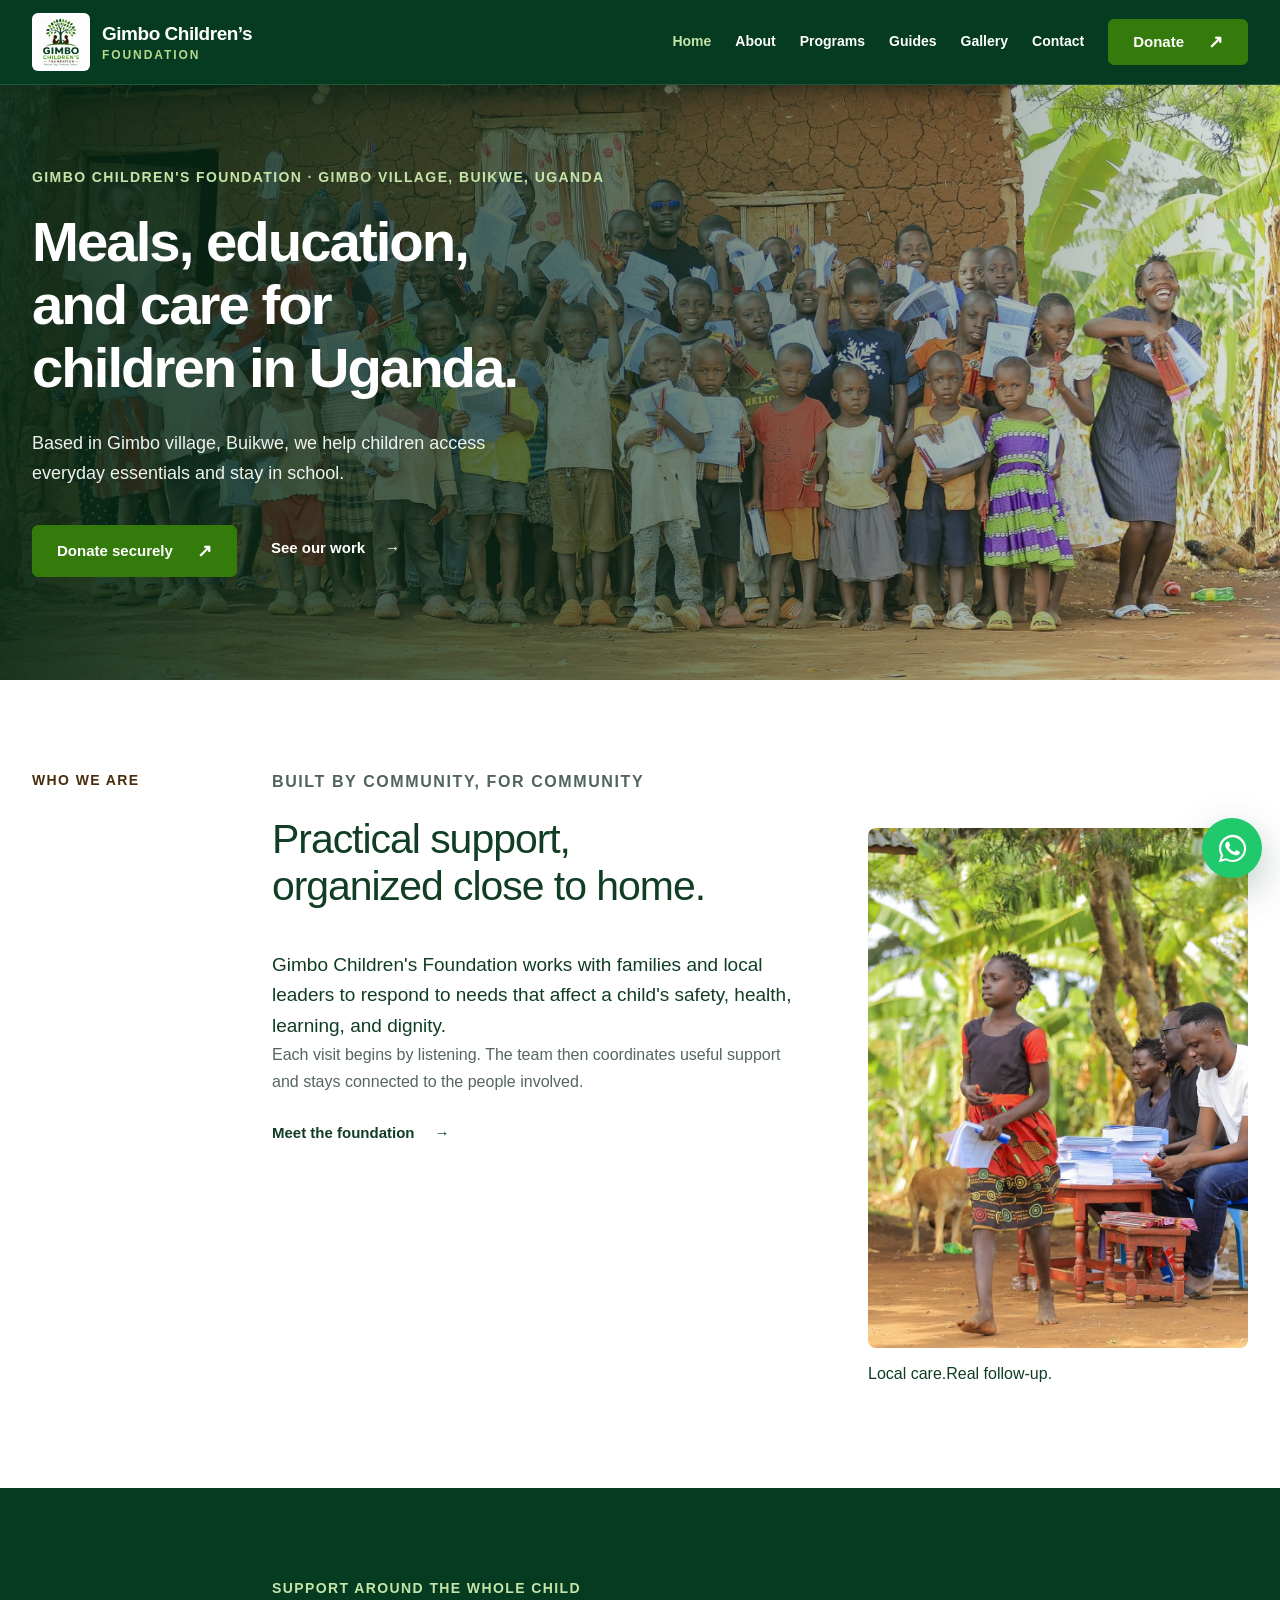
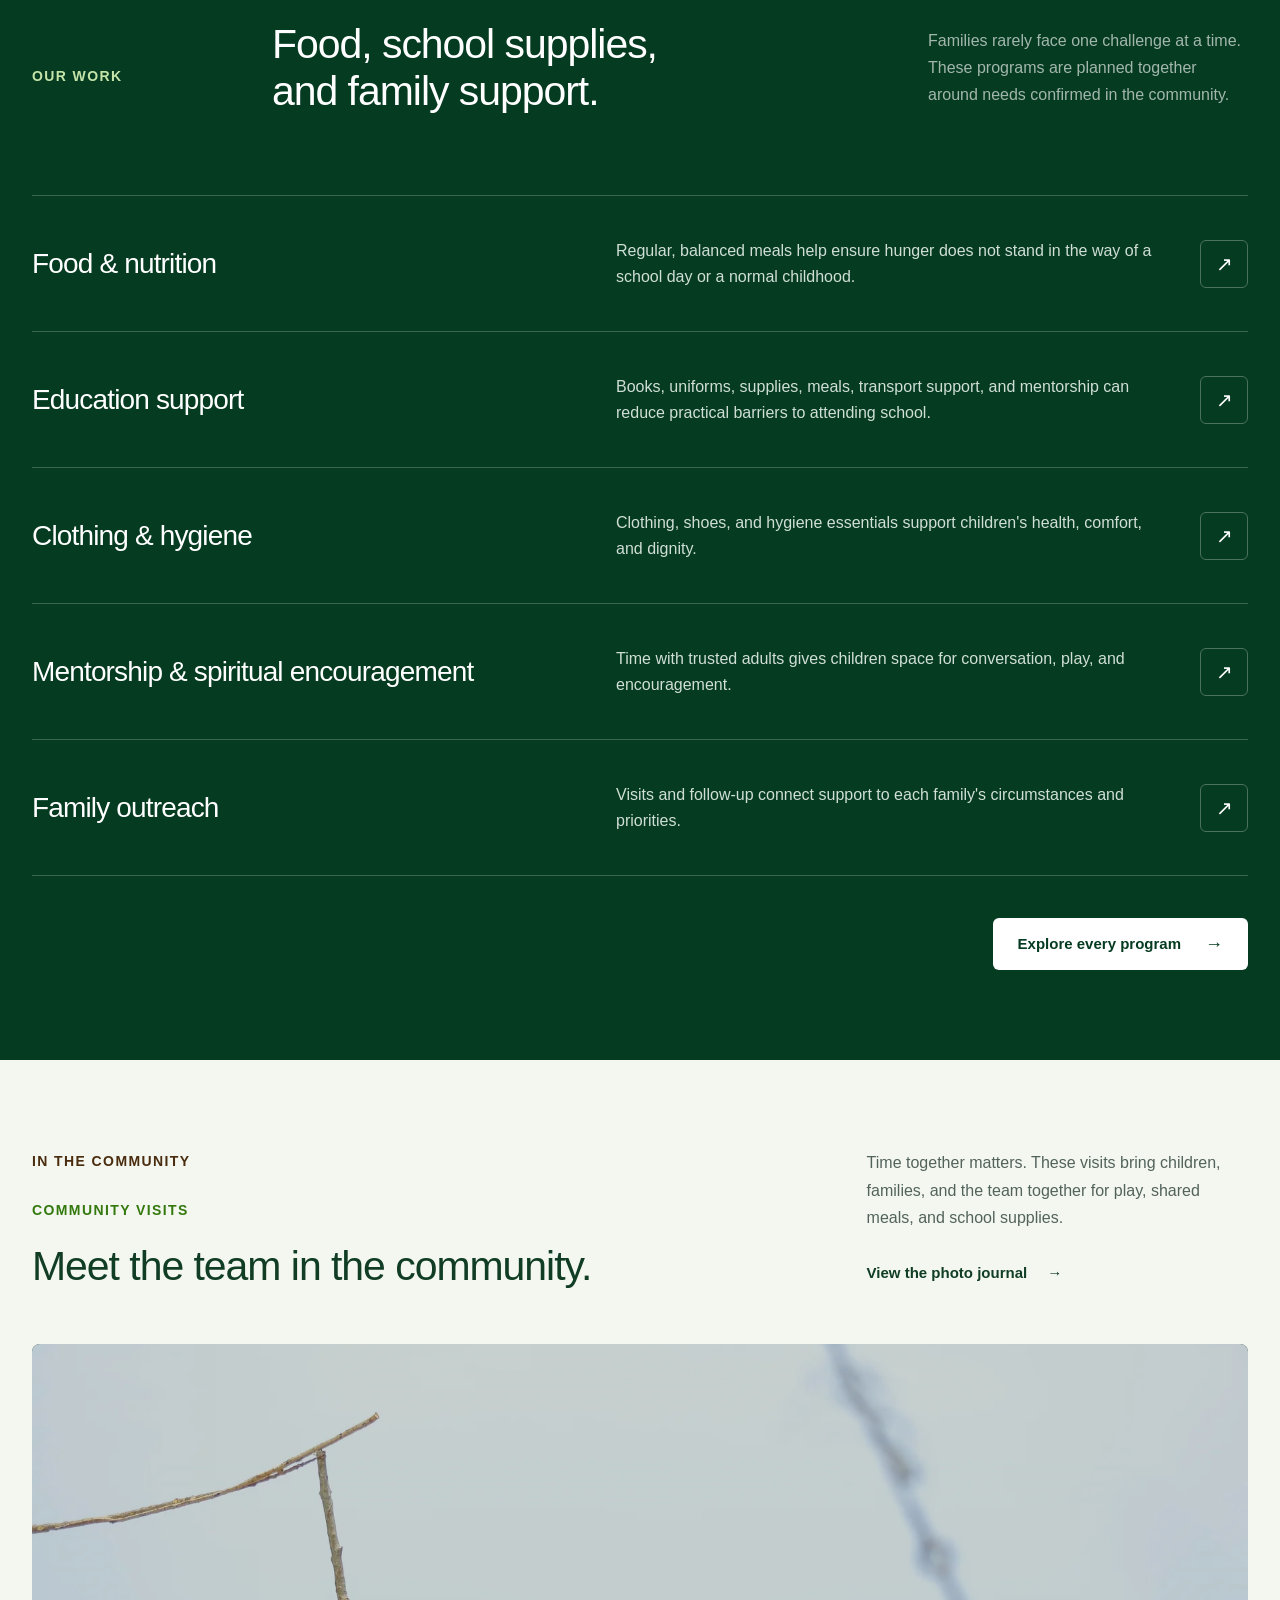
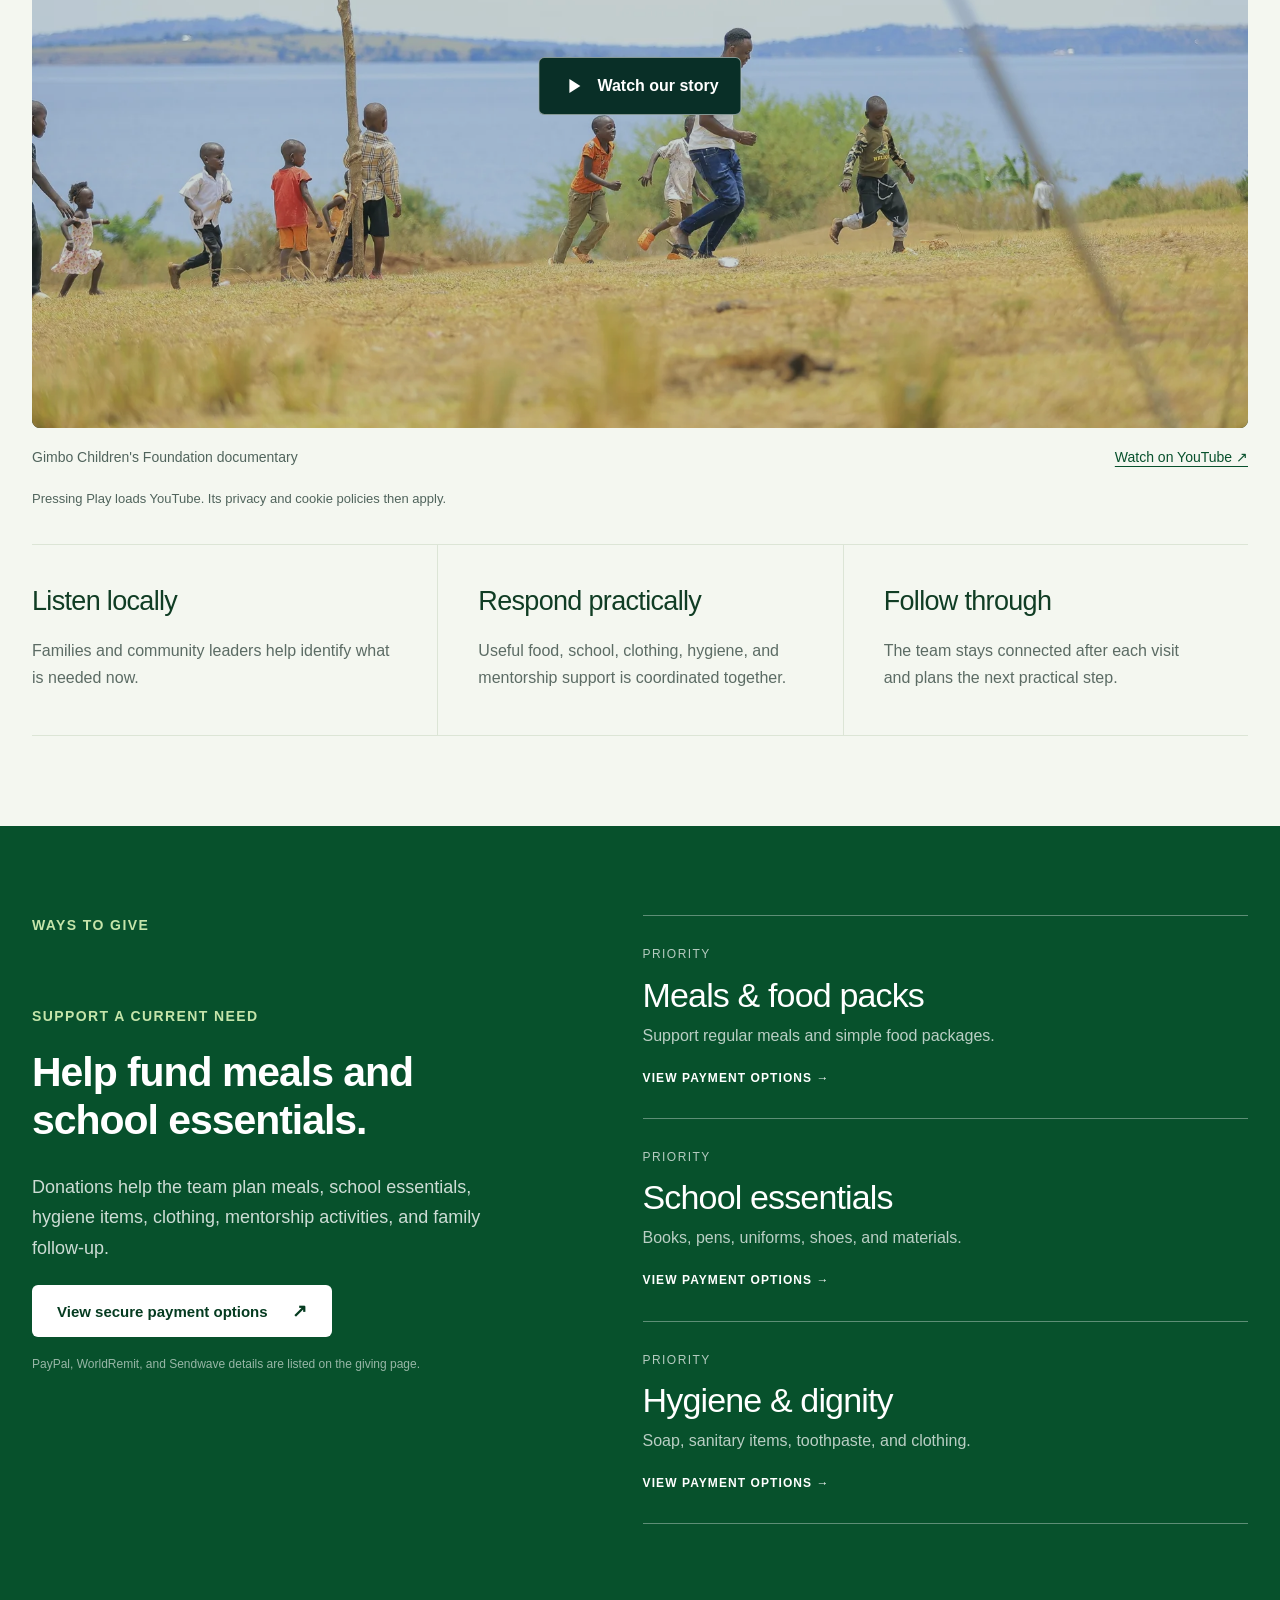
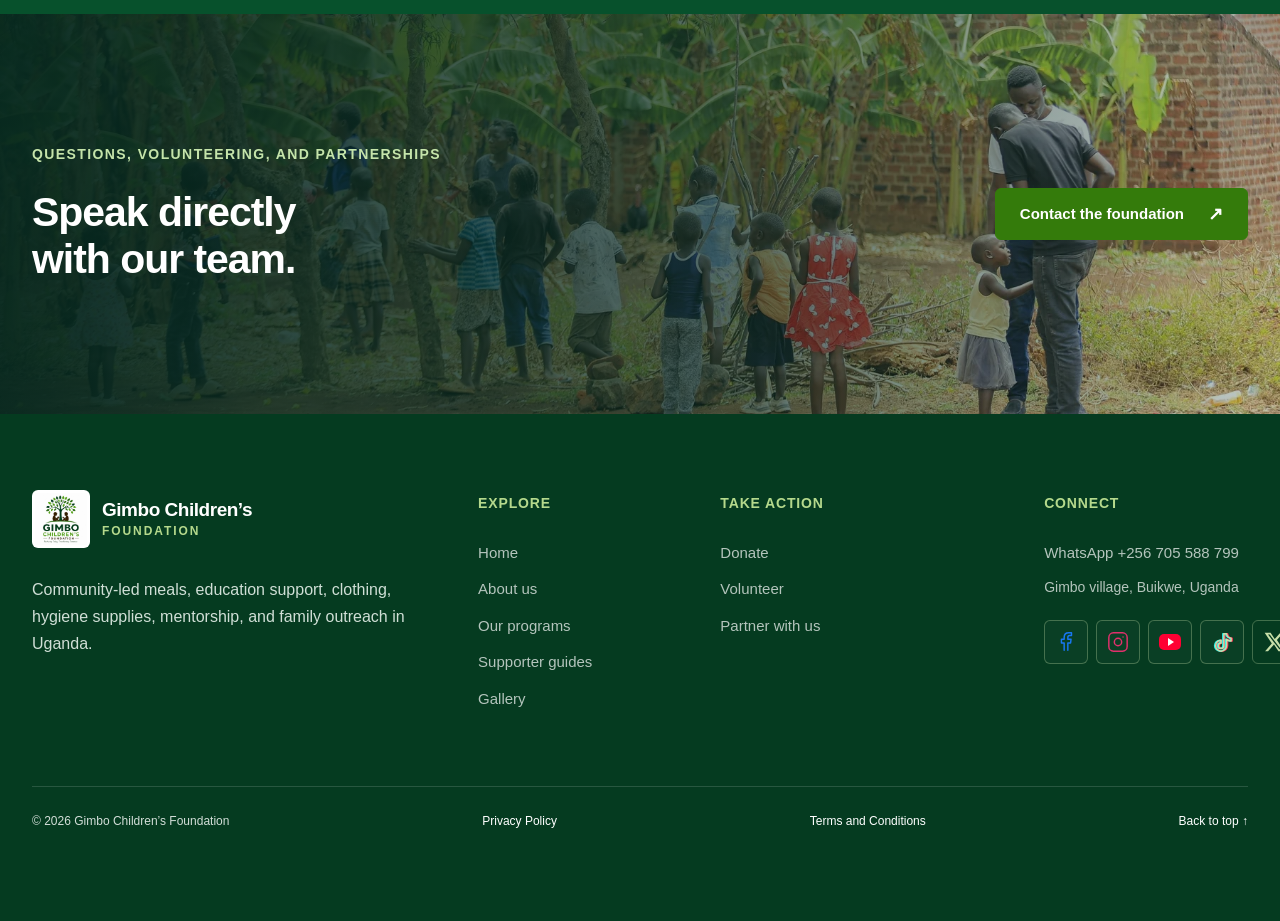
==== index.html @ 5026e2eb "Add files via upload" ====
<!DOCTYPE html><html lang="en"><head><meta charSet="utf-8"/><meta name="viewport" content="width=device-width, initial-scale=1"/><link rel="preload" href="./media/gimbo-logo.jpeg" as="image"/><link rel="stylesheet" href="./_next/static/css/index.CWdldiJd.css" data-rsc-css-href="./_next/static/css/index.CWdldiJd.css" data-precedence="vite-rsc/importer-resources"/><title>Gimbo Children&#x27;s Foundation | Supporting Children in Uganda</title><meta name="description" content="Gimbo Children&#x27;s Foundation supports vulnerable children and families with meals, education, clothing, health and hygiene support, mentorship, and community-led care."/><meta name="keywords" content="children&#x27;s foundation Uganda,child welfare Buikwe,education support Uganda,community outreach Uganda,donate to children Uganda"/><meta name="category" content="Nonprofit organization"/><meta name="robots" content="index, follow"/><meta property="og:title" content="Gimbo Children&#x27;s Foundation | Supporting Children in Uganda"/><meta property="og:description" content="Community-led meals, education, clothing, health and hygiene support, mentorship, and family care in Uganda."/><meta property="og:url" content="https://maverick745.github.io"/><meta property="og:site_name" content="Gimbo Children&#x27;s Foundation"/><meta property="og:type" content="website"/><meta property="og:image" content="https://maverick745.github.io/og.jpg"/><meta property="og:image:width" content="1200"/><meta property="og:image:height" content="630"/><meta property="og:image:alt" content="Gimbo Children&#x27;s Foundation: supporting children in Uganda"/><meta name="twitter:card" content="summary_large_image"/><meta name="twitter:title" content="Gimbo Children&#x27;s Foundation"/><meta name="twitter:description" content="Nurturing Today, Transforming Tomorrow."/><meta name="twitter:image" content="https://maverick745.github.io/og.jpg"/><link rel="shortcut icon" href="./favicon.png"/><link rel="icon" href="./favicon.png" type="image/png" sizes="64x64"/><link rel="apple-touch-icon" href="./apple-touch-icon.png" type="image/png" sizes="180x180"/><link rel="canonical" href="https://maverick745.github.io"/>
</head><body><script type="application/ld+json">[{"@context":"https://schema.org","@type":["NGO","LocalBusiness"],"@id":"https://maverick745.github.io/#organization","name":"Gimbo Children's Foundation","url":"https://maverick745.github.io","logo":"https://maverick745.github.io/apple-touch-icon.png","image":"https://maverick745.github.io/og.jpg","telephone":"+256705588799","description":"Community-led support for vulnerable children and families in Uganda.","address":{"@type":"PostalAddress","addressLocality":"Gimbo village","addressRegion":"Buikwe","addressCountry":"UG"},"contactPoint":{"@type":"ContactPoint","telephone":"+256705588799","contactType":"general enquiries","availableLanguage":"English"}},{"@context":"https://schema.org","@type":"WebSite","name":"Gimbo Children's Foundation","url":"https://maverick745.github.io","inLanguage":"en"}]</script><a class="skip-link" href="#main">Skip to content</a><header class="site-header" id="site-top"><div class="shell nav-row"><a class="brand" href="./" aria-label="Gimbo Children&#x27;s Foundation home"><span class="brand-mark"><img src="./media/gimbo-logo.jpeg" alt="Gimbo Children&#x27;s Foundation tree and children logo" width="52" height="52"/></span><span class="brand-copy"><strong>Gimbo Children’s</strong><small>Foundation</small></span></a><nav class="desktop-nav" aria-label="Primary navigation"><a href="./" aria-current="page">Home</a><a href="./about">About</a><a href="./programs">Programs</a><a href="./stories">Guides</a><a href="./gallery">Gallery</a><a href="./contact">Contact</a></nav><a class="button button-small header-give" href="./get-involved#payment-methods">Donate <span aria-hidden="true">↗</span></a><div class="mobile-nav-control"><button class="mobile-nav-toggle" type="button" aria-label="Open navigation" aria-expanded="false"><span></span><span></span></button><div class="mobile-nav-layer " aria-hidden="true" inert=""><button class="mobile-nav-backdrop" type="button" aria-label="Close navigation" tabindex="-1"></button><div class="mobile-nav-panel" role="dialog" aria-modal="true" aria-label="Site navigation"><div class="mobile-nav-head"><a class="mobile-nav-brand" href="./" aria-label="Gimbo Children&#x27;s Foundation home"><img src="./media/gimbo-logo.jpeg" alt="Gimbo Children&#x27;s Foundation logo" width="44" height="44"/><span>Gimbo Children’s<small>Foundation</small></span></a><button class="mobile-nav-close" type="button" aria-label="Close navigation"><i></i><i></i></button></div><nav aria-label="Mobile navigation"><p class="mobile-nav-group-label">Explore</p><a href="./" aria-current="page"><svg class="navigation-icon" width="24" height="24" viewBox="0 0 24 24" fill="none" stroke="currentColor" stroke-width="1.7" stroke-linecap="round" stroke-linejoin="round" aria-hidden="true"><path d="M3 10 12 3l9 7v10a1 1 0 0 1-1 1h-5v-7H9v7H4a1 1 0 0 1-1-1Z"></path></svg><strong>Home</strong></a><a href="./about"><svg class="navigation-icon" width="24" height="24" viewBox="0 0 24 24" fill="none" stroke="currentColor" stroke-width="1.7" stroke-linecap="round" stroke-linejoin="round" aria-hidden="true"><path d="M12 11a4 4 0 1 0 0-8 4 4 0 0 0 0 8ZM4 21v-2a8 8 0 0 1 16 0v2"></path></svg><strong>About</strong></a><a href="./programs"><svg class="navigation-icon" width="24" height="24" viewBox="0 0 24 24" fill="none" stroke="currentColor" stroke-width="1.7" stroke-linecap="round" stroke-linejoin="round" aria-hidden="true"><path d="M12 21 3.5 12.5a5.3 5.3 0 0 1 7.5-7.5l1 1 1-1a5.3 5.3 0 0 1 7.5 7.5Z"></path></svg><strong>Programs</strong></a><a href="./stories"><svg class="navigation-icon" width="24" height="24" viewBox="0 0 24 24" fill="none" stroke="currentColor" stroke-width="1.7" stroke-linecap="round" stroke-linejoin="round" aria-hidden="true"><path d="M12 5v16M12 5C9 3 5 3 2 4v16c3-1 7-1 10 1 3-2 7-2 10-1V4c-3-1-7-1-10 1Z"></path></svg><strong>Guides</strong></a><a href="./gallery"><svg class="navigation-icon" width="24" height="24" viewBox="0 0 24 24" fill="none" stroke="currentColor" stroke-width="1.7" stroke-linecap="round" stroke-linejoin="round" aria-hidden="true"><path d="M3 3h18v18H3ZM3 16l5-5 5 5 3-3 5 5M15 7h.01"></path></svg><strong>Gallery</strong></a></nav><div class="mobile-nav-connect"><p class="mobile-nav-group-label">Connect &amp; support</p><a class="mobile-nav-contact-link" href="./contact"><svg class="navigation-icon" width="24" height="24" viewBox="0 0 24 24" fill="none" stroke="currentColor" stroke-width="1.7" stroke-linecap="round" stroke-linejoin="round" aria-hidden="true"><path d="M5 3h4l2 5-3 2a16 16 0 0 0 6 6l2-3 5 2v4a2 2 0 0 1-2 2A18 18 0 0 1 3 5a2 2 0 0 1 2-2Z"></path></svg><strong>Contact us</strong></a><a class="mobile-nav-action" href="./get-involved#payment-methods"><svg class="navigation-icon" width="24" height="24" viewBox="0 0 24 24" fill="none" stroke="currentColor" stroke-width="1.7" stroke-linecap="round" stroke-linejoin="round" aria-hidden="true"><path d="M3 8h18v4H3ZM5 12v9h14v-9M12 8v13M12 8H8a3 3 0 1 1 3-3l1 3Zm0 0h4a3 3 0 1 0-3-3l-1 3Z"></path></svg><strong>Donate</strong></a></div><div class="mobile-nav-contact"><span>Gimbo village, Buikwe, Uganda</span></div></div></div></div></div></header><main id="main"><section class="hero" id="top"><img class="hero-image" src="./media/7TK_7052.webp" alt="Children and foundation team members holding exercise books and pencils outside a family home" fetchPriority="high" decoding="async"/><div class="hero-shade"></div><div class="shell hero-content"><p class="eyebrow light">Gimbo Children&#x27;s Foundation · Gimbo village, Buikwe, Uganda</p><h1>Meals, education, and care for children in Uganda.</h1><p class="hero-lede">Based in Gimbo village, Buikwe, we help children access everyday essentials and stay in school.</p><div class="hero-actions"><a class="button button-coral" href="./get-involved#payment-methods">Donate securely <span aria-hidden="true">↗</span></a><a class="text-link light-link" href="./programs">See our work <span aria-hidden="true">→</span></a></div></div></section><section class="intro section" id="about"><div class="shell intro-grid"><div class="section-label">Who we are</div><div class="intro-copy"><p class="eyebrow">Built by community, for community</p><h2>Practical support, organized close to home.</h2><p class="large-copy">Gimbo Children&#x27;s Foundation works with families and local leaders to respond to needs that affect a child&#x27;s safety, health, learning, and dignity.</p><p>Each visit begins by listening. The team then coordinates useful support and stays connected to the people involved.</p><a class="text-link" href="./about">Meet the foundation <span aria-hidden="true">→</span></a></div><div class="intro-visual"><div class="photo-frame"><img src="./media/7TK_6921.webp" alt="A child holding school supplies beside the team distributing exercise books and pencils" width="1800" height="1200" loading="lazy" decoding="async"/></div><p class="margin-note">Local care.<br/>Real follow-up.</p></div></div></section><section class="programs section" id="programs"><div class="shell"><div class="section-heading"><div class="section-label inverse">Our work</div><div><p class="eyebrow light">Support around the whole child</p><h2>Food, school supplies, and family support.</h2></div><p>Families rarely face one challenge at a time. These programs are planned together around needs confirmed in the community.</p></div><div class="program-list"><article class="program-row"><span class="program-number">0<!-- -->1</span><div class="program-title-wrap"><h3>Food &amp; nutrition</h3></div><p>Regular, balanced meals help ensure hunger does not stand in the way of a school day or a normal childhood.</p><a href="./programs#program-01" aria-label="Read about Food &amp; nutrition"><span aria-hidden="true">↗</span></a></article><article class="program-row"><span class="program-number">0<!-- -->2</span><div class="program-title-wrap"><h3>Education support</h3></div><p>Books, uniforms, supplies, meals, transport support, and mentorship can reduce practical barriers to attending school.</p><a href="./programs#program-02" aria-label="Read about Education support"><span aria-hidden="true">↗</span></a></article><article class="program-row"><span class="program-number">0<!-- -->3</span><div class="program-title-wrap"><h3>Clothing &amp; hygiene</h3></div><p>Clothing, shoes, and hygiene essentials support children&#x27;s health, comfort, and dignity.</p><a href="./programs#program-03" aria-label="Read about Clothing &amp; hygiene"><span aria-hidden="true">↗</span></a></article><article class="program-row"><span class="program-number">0<!-- -->4</span><div class="program-title-wrap"><h3>Mentorship &amp; spiritual encouragement</h3></div><p>Time with trusted adults gives children space for conversation, play, and encouragement.</p><a href="./programs#program-04" aria-label="Read about Mentorship &amp; spiritual encouragement"><span aria-hidden="true">↗</span></a></article><article class="program-row"><span class="program-number">0<!-- -->5</span><div class="program-title-wrap"><h3>Family outreach</h3></div><p>Visits and follow-up connect support to each family&#x27;s circumstances and priorities.</p><a href="./programs#program-05" aria-label="Read about Family outreach"><span aria-hidden="true">↗</span></a></article></div><div class="section-outro"><a class="button button-cream" href="./programs">Explore every program <span aria-hidden="true">→</span></a></div></div></section><section class="field-story section" id="our-story" aria-labelledby="field-story-title"><div class="shell field-story-heading"><div><div class="section-label">In the community</div><p class="eyebrow">Community visits</p><h2 id="field-story-title">Meet the team in the community.</h2></div><div><p>Time together matters. These visits bring children, families, and the team together for play, shared meals, and school supplies.</p><a class="text-link" href="./gallery">View the photo journal <span aria-hidden="true">→</span></a></div></div><figure class="shell documentary-feature"><div class="documentary-player"><button type="button" class="documentary-play" aria-label="Play the Gimbo Children&#x27;s Foundation documentary on YouTube"><img src="./media/7TK_6435.webp" alt="Children and a foundation team member playing football beside the lake" width="1800" height="1200" loading="lazy" decoding="async"/><span class="documentary-play-label"><svg viewBox="0 0 24 24" aria-hidden="true"><path d="M8 5v14l11-7z" fill="currentColor"></path></svg>Watch our story</span></button></div><figcaption><span>Gimbo Children&#x27;s Foundation documentary</span><a href="https://youtu.be/EVJxh23jBoM" target="_blank" rel="noopener noreferrer">Watch on YouTube ↗</a></figcaption><p class="documentary-privacy">Pressing Play loads YouTube. Its privacy and cookie policies then apply.</p></figure><div class="shell field-story-principles"><article><h3>Listen locally</h3><p>Families and community leaders help identify what is needed now.</p></article><article><h3>Respond practically</h3><p>Useful food, school, clothing, hygiene, and mentorship support is coordinated together.</p></article><article><h3>Follow through</h3><p>The team stays connected after each visit and plans the next practical step.</p></article></div></section><section class="give section" id="give"><div class="shell give-grid"><div class="give-copy"><div class="section-label inverse">Ways to give</div><p class="eyebrow light">Support a current need</p><h2>Help fund meals and school essentials.</h2><p>Donations help the team plan meals, school essentials, hygiene items, clothing, mentorship activities, and family follow-up.</p><a class="button button-cream" href="./get-involved#payment-methods">View secure payment options <span aria-hidden="true">↗</span></a><small>PayPal, WorldRemit, and Sendwave details are listed on the giving page.</small></div><div class="give-options"><article><span>Priority</span><h3>Meals &amp; food packs</h3><p>Support regular meals and simple food packages.</p><a href="./get-involved#payment-methods">View payment options →</a></article><article><span>Priority</span><h3>School essentials</h3><p>Books, pens, uniforms, shoes, and materials.</p><a href="./get-involved#payment-methods">View payment options →</a></article><article><span>Priority</span><h3>Hygiene &amp; dignity</h3><p>Soap, sanitary items, toothpaste, and clothing.</p><a href="./get-involved#payment-methods">View payment options →</a></article></div></div></section><section class="contact section" id="contact"><div class="contact-image"><img src="./media/7TK_6162.webp" alt="Children and foundation team members gathered outdoors beside a family home" loading="lazy" decoding="async"/></div><div class="shell contact-panel"><div><p class="eyebrow light">Questions, volunteering, and partnerships</p><h2>Speak directly<br/>with our team.</h2></div><div class="contact-actions"><a class="button button-coral" href="./contact">Contact the foundation <span aria-hidden="true">↗</span></a></div></div></section></main><footer class="site-footer"><div class="shell footer-grid"><div class="footer-brand"><a class="brand footer-logo" href="./" aria-label="Gimbo Children&#x27;s Foundation home"><span class="brand-mark"><img src="./media/gimbo-logo.jpeg" alt="Gimbo Children&#x27;s Foundation tree and children logo" width="52" height="52" loading="lazy"/></span><span class="brand-copy"><strong>Gimbo Children’s</strong><small>Foundation</small></span></a><p>Community-led meals, education support, clothing, hygiene supplies, mentorship, and family outreach in Uganda.</p></div><div><h3>Explore</h3><a href="./">Home</a><a href="./about">About us</a><a href="./programs">Our programs</a><a href="./stories">Supporter guides</a><a href="./gallery">Gallery</a></div><div><h3>Take action</h3><a href="./get-involved#payment-methods">Donate</a><a href="./contact#volunteer">Volunteer</a><a href="./contact#partner">Partner with us</a></div><div><h3>Connect</h3><a href="https://wa.me/256705588799?text=Hello%20Gimbo%20Children%27s%20Foundation">WhatsApp <!-- -->+256 705 588 799</a><span>Gimbo village, Buikwe, Uganda</span><div class="social-links"><div class="social-icons" aria-label="Social media"><a data-platform="facebook" href="https://www.facebook.com/people/Gimbo-Childrens-Foundation/61595133593033/" aria-label="Gimbo Children&#x27;s Foundation on Facebook" target="_blank" rel="noopener noreferrer"><svg viewBox="0 0 24 24" width="22" height="22" fill="none" stroke="currentColor" stroke-width="1.6" stroke-linecap="round" stroke-linejoin="round" aria-hidden="true"><path d="M14 21v-8h3l.5-4H14V7c0-1 .5-2 2-2h2V2h-3c-3 0-5 2-5 5v2H7v4h3v8"></path></svg></a><a data-platform="instagram" href="https://www.instagram.com/gimbochildrensfoundation/" aria-label="Gimbo Children&#x27;s Foundation on Instagram" target="_blank" rel="noopener noreferrer"><svg viewBox="0 0 24 24" width="22" height="22" fill="none" stroke="currentColor" stroke-width="1.6" stroke-linecap="round" stroke-linejoin="round" aria-hidden="true"><path d="M7 2h10a5 5 0 0 1 5 5v10a5 5 0 0 1-5 5H7a5 5 0 0 1-5-5V7a5 5 0 0 1 5-5ZM16 12a4 4 0 1 1-8 0 4 4 0 0 1 8 0ZM17.5 6.5h.01"></path></svg></a><a data-platform="youtube" href="https://www.youtube.com/@gimbochildrensfoundation" aria-label="Gimbo Children&#x27;s Foundation on YouTube" target="_blank" rel="noopener noreferrer"><svg viewBox="0 0 24 24" width="24" height="24" aria-hidden="true"><rect x="1" y="4" width="22" height="16" rx="5" fill="#ff0033"></rect><path d="m10 8 6 4-6 4Z" fill="white"></path></svg></a><a data-platform="tiktok" href="https://www.tiktok.com/@gimbochildrensfoundation" aria-label="Gimbo Children&#x27;s Foundation on TikTok" target="_blank" rel="noopener noreferrer"><svg viewBox="0 0 24 24" width="22" height="22" fill="none" stroke="currentColor" stroke-width="1.6" stroke-linecap="round" stroke-linejoin="round" aria-hidden="true"><path d="M14 3h3a6 6 0 0 0 5 5v3a9 9 0 0 1-5-2v7a6 6 0 1 1-6-6v3a3 3 0 1 0 3 3Z"></path></svg></a><a data-platform="x" href="https://x.com/mugoyaedrine08" aria-label="Gimbo Children&#x27;s Foundation on X" target="_blank" rel="noopener noreferrer"><svg viewBox="0 0 24 24" width="22" height="22" fill="currentColor" aria-hidden="true"><path d="M18.9 2H22l-6.8 7.8L23.2 22h-6.3L12 14.6 5.5 22H2.3l7.3-8.5L1.8 2h6.5l4.5 6.8L18.9 2Zm-1.1 18h1.7L7.3 3.9H5.5L17.8 20Z"></path></svg></a></div></div></div></div><div class="shell footer-bottom"><span>© 2026 Gimbo Children’s Foundation</span><a href="./privacy">Privacy Policy</a><a href="./terms">Terms and Conditions</a><a href="#site-top">Back to top ↑</a></div></footer><a class="floating-whatsapp" href="https://wa.me/256705588799?text=Hello%20Gimbo%20Children%27s%20Foundation%2C%20I%20would%20like%20to%20learn%20more." aria-label="Chat with Gimbo Children&#x27;s Foundation on WhatsApp"><svg aria-hidden="true" viewBox="0 0 24 24"><path d="M17.47 14.38c-.3-.15-1.76-.87-2.03-.97-.27-.1-.47-.15-.67.15-.2.3-.77.97-.94 1.17-.17.2-.35.22-.65.07-.3-.15-1.26-.46-2.4-1.48-.89-.79-1.49-1.77-1.66-2.07-.17-.3-.02-.46.13-.61.13-.13.3-.35.45-.52.15-.17.2-.3.3-.5.1-.2.05-.37-.02-.52-.08-.15-.67-1.61-.91-2.2-.24-.58-.49-.5-.67-.51h-.57c-.2 0-.52.07-.79.37-.27.3-1.04 1.02-1.04 2.48s1.07 2.88 1.21 3.08c.15.2 2.1 3.2 5.08 4.49.71.31 1.26.49 1.69.63.71.23 1.36.19 1.87.12.57-.09 1.76-.72 2.01-1.41.25-.7.25-1.3.17-1.42-.07-.13-.27-.2-.57-.35M12.04 21.5h-.01a9.38 9.38 0 0 1-4.78-1.31l-.34-.2-3.55.93.95-3.46-.22-.36A9.42 9.42 0 1 1 12.04 21.5m8.02-17.46A11.27 11.27 0 0 0 12.05.72 11.21 11.21 0 0 0 2.3 17.5L.7 23.28l5.92-1.55a11.22 11.22 0 0 0 5.42 1.38h.01A11.22 11.22 0 0 0 23.28 11.9c0-3-1.14-5.8-3.22-7.86"></path></svg><small>WhatsApp</small></a><script src="./static-site.js" defer></script></body></html>
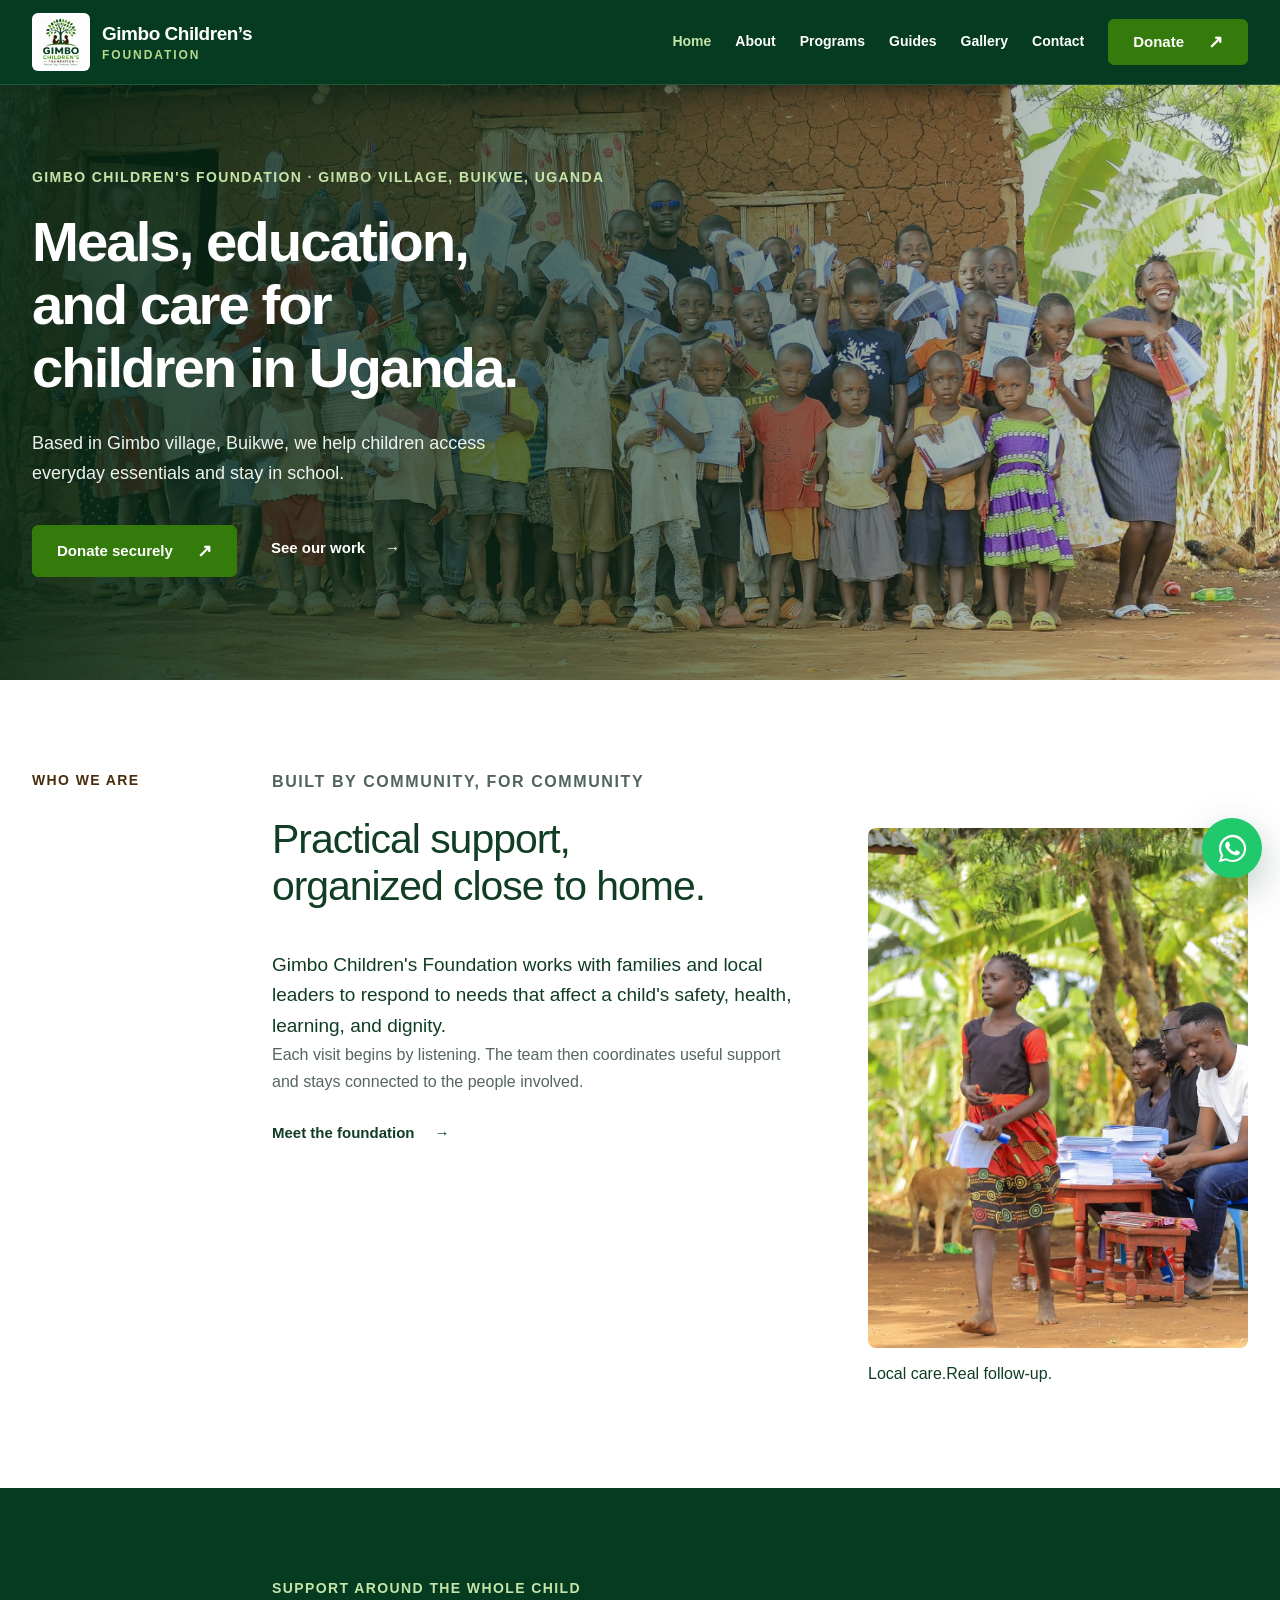
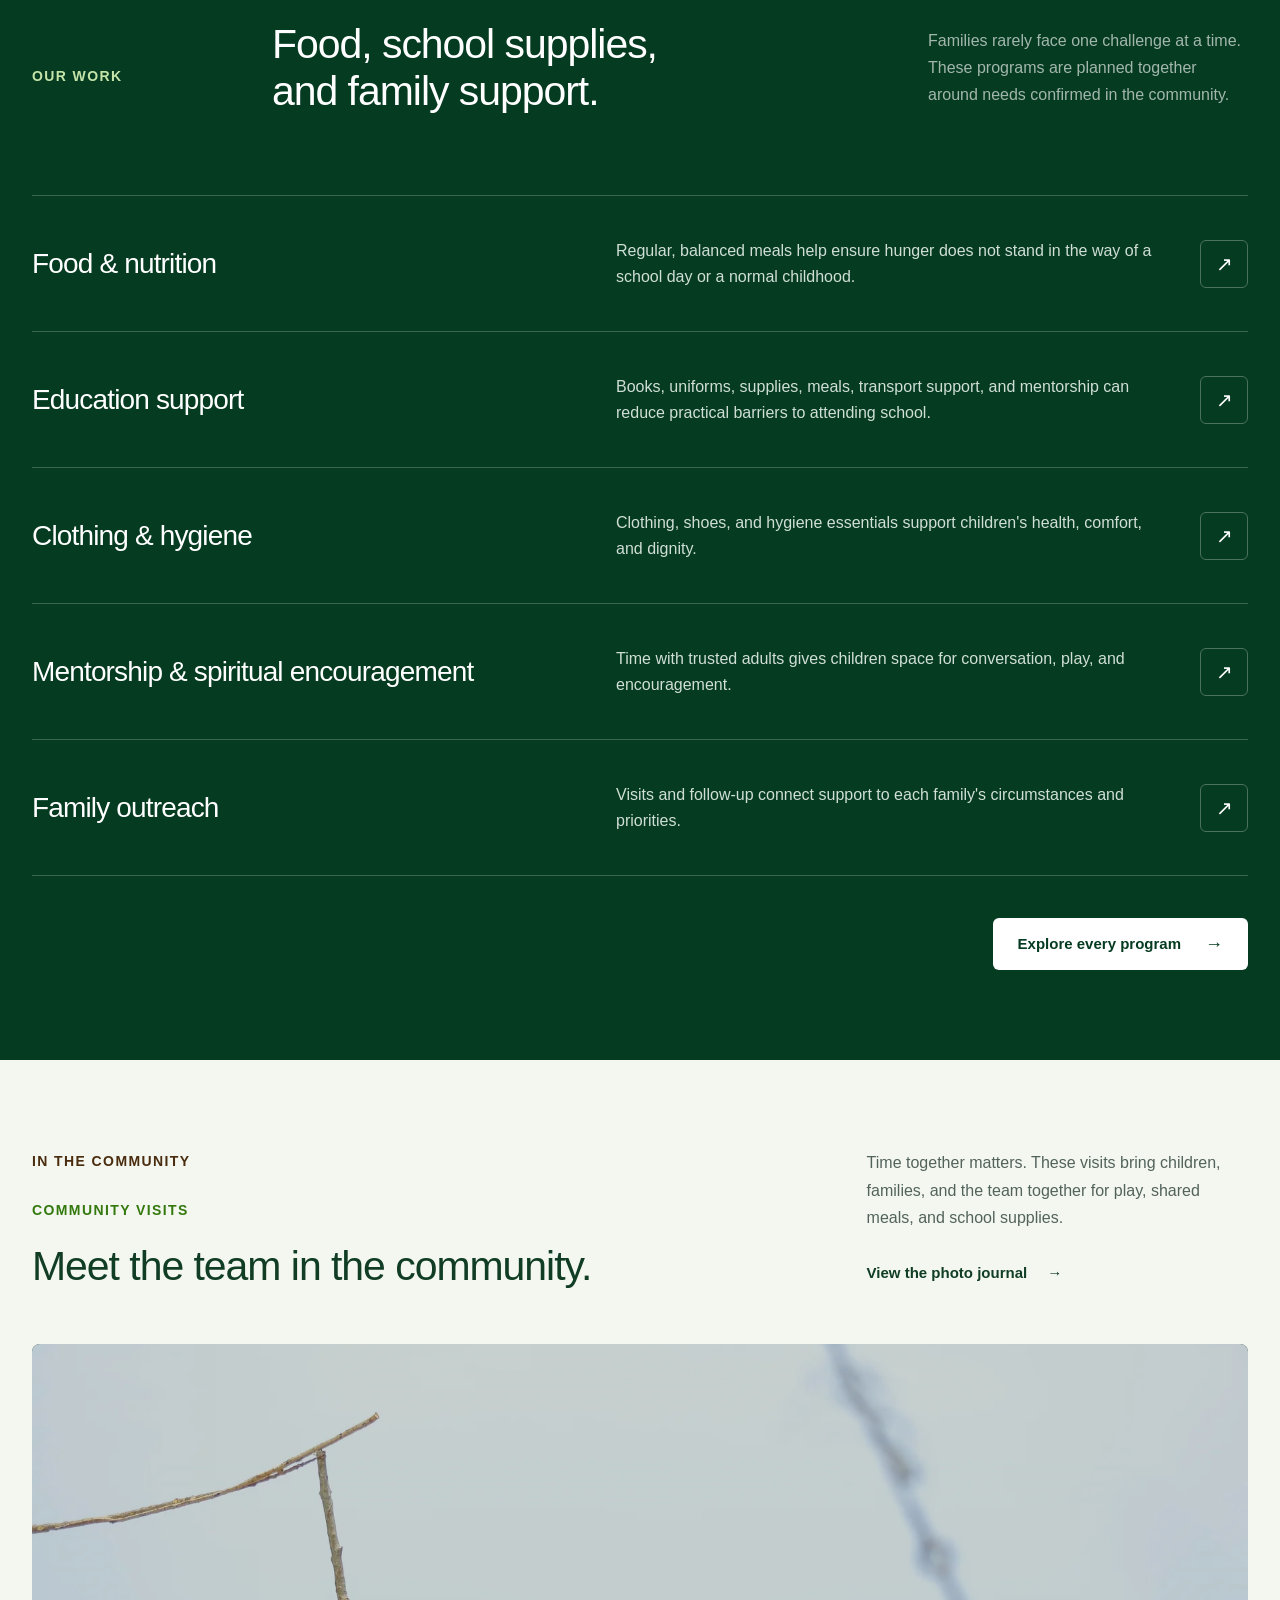
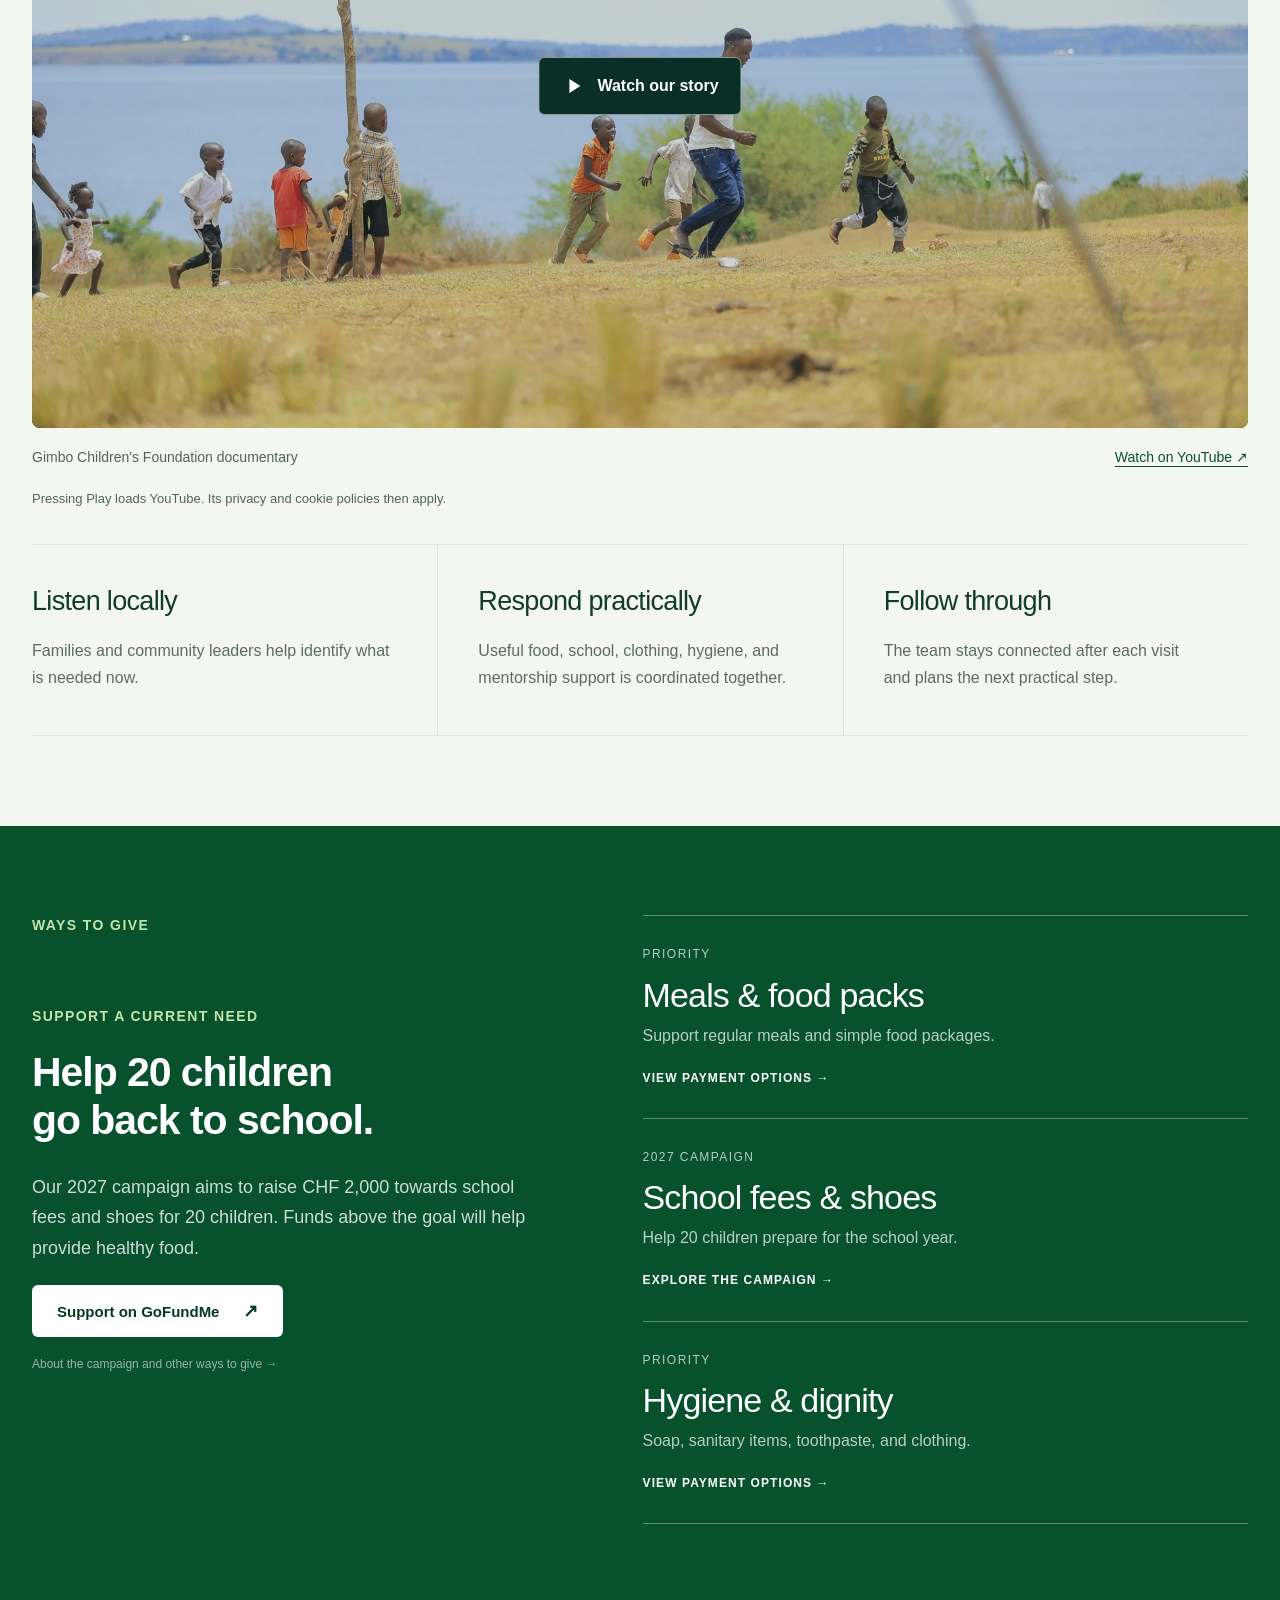
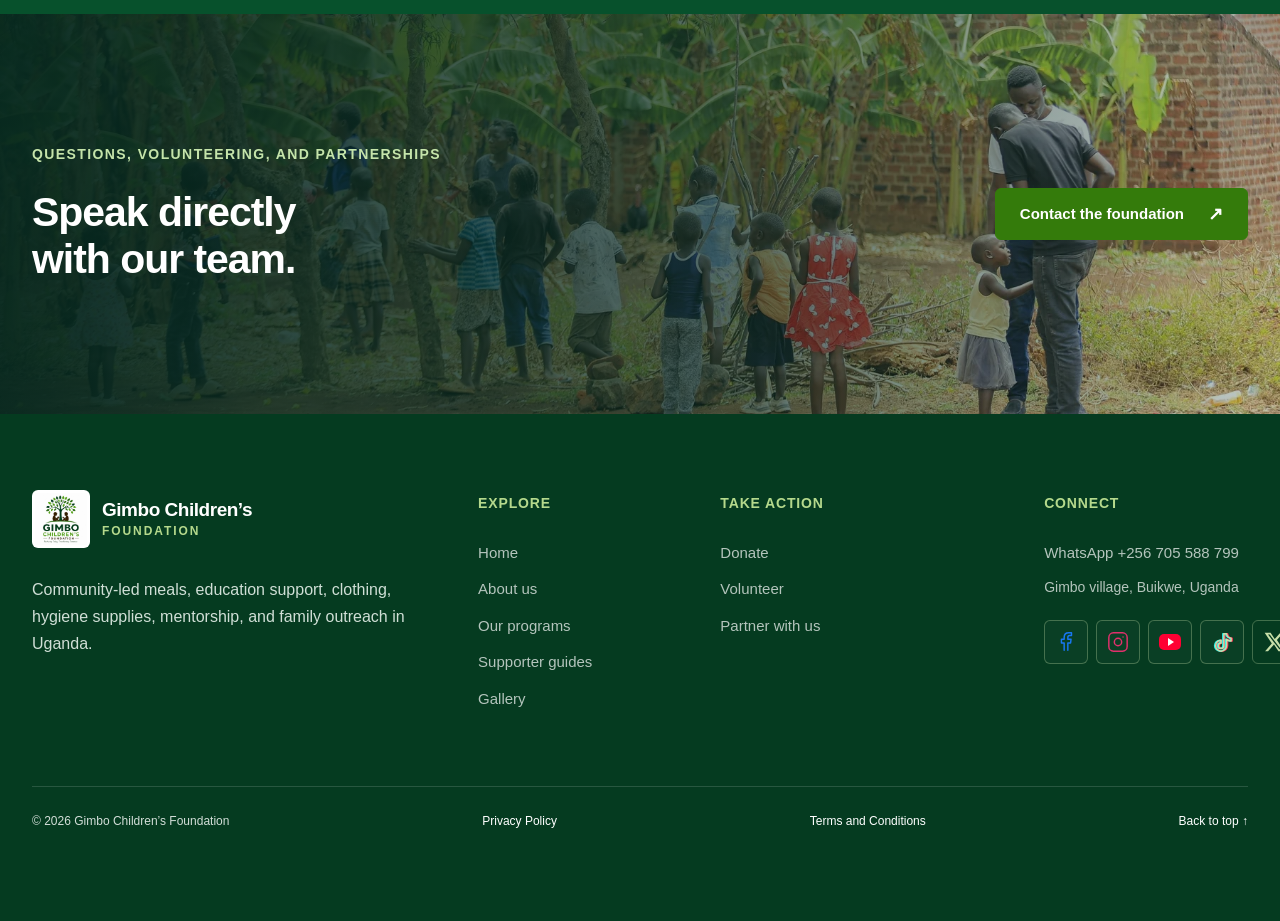
==== commit ac945d2c: "Add files via upload" ====
--- a/index.html
+++ b/index.html
@@ -1,2 +1,2 @@
-<!DOCTYPE html><html lang="en"><head><meta charSet="utf-8"/><meta name="viewport" content="width=device-width, initial-scale=1"/><link rel="preload" href="./media/gimbo-logo.jpeg" as="image"/><link rel="stylesheet" href="./_next/static/css/index.CWdldiJd.css" data-rsc-css-href="./_next/static/css/index.CWdldiJd.css" data-precedence="vite-rsc/importer-resources"/><title>Gimbo Children&#x27;s Foundation | Supporting Children in Uganda</title><meta name="description" content="Gimbo Children&#x27;s Foundation supports vulnerable children and families with meals, education, clothing, health and hygiene support, mentorship, and community-led care."/><meta name="keywords" content="children&#x27;s foundation Uganda,child welfare Buikwe,education support Uganda,community outreach Uganda,donate to children Uganda"/><meta name="category" content="Nonprofit organization"/><meta name="robots" content="index, follow"/><meta property="og:title" content="Gimbo Children&#x27;s Foundation | Supporting Children in Uganda"/><meta property="og:description" content="Community-led meals, education, clothing, health and hygiene support, mentorship, and family care in Uganda."/><meta property="og:url" content="https://maverick745.github.io"/><meta property="og:site_name" content="Gimbo Children&#x27;s Foundation"/><meta property="og:type" content="website"/><meta property="og:image" content="https://maverick745.github.io/og.jpg"/><meta property="og:image:width" content="1200"/><meta property="og:image:height" content="630"/><meta property="og:image:alt" content="Gimbo Children&#x27;s Foundation: supporting children in Uganda"/><meta name="twitter:card" content="summary_large_image"/><meta name="twitter:title" content="Gimbo Children&#x27;s Foundation"/><meta name="twitter:description" content="Nurturing Today, Transforming Tomorrow."/><meta name="twitter:image" content="https://maverick745.github.io/og.jpg"/><link rel="shortcut icon" href="./favicon.png"/><link rel="icon" href="./favicon.png" type="image/png" sizes="64x64"/><link rel="apple-touch-icon" href="./apple-touch-icon.png" type="image/png" sizes="180x180"/><link rel="canonical" href="https://maverick745.github.io"/>
-</head><body><script type="application/ld+json">[{"@context":"https://schema.org","@type":["NGO","LocalBusiness"],"@id":"https://maverick745.github.io/#organization","name":"Gimbo Children's Foundation","url":"https://maverick745.github.io","logo":"https://maverick745.github.io/apple-touch-icon.png","image":"https://maverick745.github.io/og.jpg","telephone":"+256705588799","description":"Community-led support for vulnerable children and families in Uganda.","address":{"@type":"PostalAddress","addressLocality":"Gimbo village","addressRegion":"Buikwe","addressCountry":"UG"},"contactPoint":{"@type":"ContactPoint","telephone":"+256705588799","contactType":"general enquiries","availableLanguage":"English"}},{"@context":"https://schema.org","@type":"WebSite","name":"Gimbo Children's Foundation","url":"https://maverick745.github.io","inLanguage":"en"}]</script><a class="skip-link" href="#main">Skip to content</a><header class="site-header" id="site-top"><div class="shell nav-row"><a class="brand" href="./" aria-label="Gimbo Children&#x27;s Foundation home"><span class="brand-mark"><img src="./media/gimbo-logo.jpeg" alt="Gimbo Children&#x27;s Foundation tree and children logo" width="52" height="52"/></span><span class="brand-copy"><strong>Gimbo Children’s</strong><small>Foundation</small></span></a><nav class="desktop-nav" aria-label="Primary navigation"><a href="./" aria-current="page">Home</a><a href="./about">About</a><a href="./programs">Programs</a><a href="./stories">Guides</a><a href="./gallery">Gallery</a><a href="./contact">Contact</a></nav><a class="button button-small header-give" href="./get-involved#payment-methods">Donate <span aria-hidden="true">↗</span></a><div class="mobile-nav-control"><button class="mobile-nav-toggle" type="button" aria-label="Open navigation" aria-expanded="false"><span></span><span></span></button><div class="mobile-nav-layer " aria-hidden="true" inert=""><button class="mobile-nav-backdrop" type="button" aria-label="Close navigation" tabindex="-1"></button><div class="mobile-nav-panel" role="dialog" aria-modal="true" aria-label="Site navigation"><div class="mobile-nav-head"><a class="mobile-nav-brand" href="./" aria-label="Gimbo Children&#x27;s Foundation home"><img src="./media/gimbo-logo.jpeg" alt="Gimbo Children&#x27;s Foundation logo" width="44" height="44"/><span>Gimbo Children’s<small>Foundation</small></span></a><button class="mobile-nav-close" type="button" aria-label="Close navigation"><i></i><i></i></button></div><nav aria-label="Mobile navigation"><p class="mobile-nav-group-label">Explore</p><a href="./" aria-current="page"><svg class="navigation-icon" width="24" height="24" viewBox="0 0 24 24" fill="none" stroke="currentColor" stroke-width="1.7" stroke-linecap="round" stroke-linejoin="round" aria-hidden="true"><path d="M3 10 12 3l9 7v10a1 1 0 0 1-1 1h-5v-7H9v7H4a1 1 0 0 1-1-1Z"></path></svg><strong>Home</strong></a><a href="./about"><svg class="navigation-icon" width="24" height="24" viewBox="0 0 24 24" fill="none" stroke="currentColor" stroke-width="1.7" stroke-linecap="round" stroke-linejoin="round" aria-hidden="true"><path d="M12 11a4 4 0 1 0 0-8 4 4 0 0 0 0 8ZM4 21v-2a8 8 0 0 1 16 0v2"></path></svg><strong>About</strong></a><a href="./programs"><svg class="navigation-icon" width="24" height="24" viewBox="0 0 24 24" fill="none" stroke="currentColor" stroke-width="1.7" stroke-linecap="round" stroke-linejoin="round" aria-hidden="true"><path d="M12 21 3.5 12.5a5.3 5.3 0 0 1 7.5-7.5l1 1 1-1a5.3 5.3 0 0 1 7.5 7.5Z"></path></svg><strong>Programs</strong></a><a href="./stories"><svg class="navigation-icon" width="24" height="24" viewBox="0 0 24 24" fill="none" stroke="currentColor" stroke-width="1.7" stroke-linecap="round" stroke-linejoin="round" aria-hidden="true"><path d="M12 5v16M12 5C9 3 5 3 2 4v16c3-1 7-1 10 1 3-2 7-2 10-1V4c-3-1-7-1-10 1Z"></path></svg><strong>Guides</strong></a><a href="./gallery"><svg class="navigation-icon" width="24" height="24" viewBox="0 0 24 24" fill="none" stroke="currentColor" stroke-width="1.7" stroke-linecap="round" stroke-linejoin="round" aria-hidden="true"><path d="M3 3h18v18H3ZM3 16l5-5 5 5 3-3 5 5M15 7h.01"></path></svg><strong>Gallery</strong></a></nav><div class="mobile-nav-connect"><p class="mobile-nav-group-label">Connect &amp; support</p><a class="mobile-nav-contact-link" href="./contact"><svg class="navigation-icon" width="24" height="24" viewBox="0 0 24 24" fill="none" stroke="currentColor" stroke-width="1.7" stroke-linecap="round" stroke-linejoin="round" aria-hidden="true"><path d="M5 3h4l2 5-3 2a16 16 0 0 0 6 6l2-3 5 2v4a2 2 0 0 1-2 2A18 18 0 0 1 3 5a2 2 0 0 1 2-2Z"></path></svg><strong>Contact us</strong></a><a class="mobile-nav-action" href="./get-involved#payment-methods"><svg class="navigation-icon" width="24" height="24" viewBox="0 0 24 24" fill="none" stroke="currentColor" stroke-width="1.7" stroke-linecap="round" stroke-linejoin="round" aria-hidden="true"><path d="M3 8h18v4H3ZM5 12v9h14v-9M12 8v13M12 8H8a3 3 0 1 1 3-3l1 3Zm0 0h4a3 3 0 1 0-3-3l-1 3Z"></path></svg><strong>Donate</strong></a></div><div class="mobile-nav-contact"><span>Gimbo village, Buikwe, Uganda</span></div></div></div></div></div></header><main id="main"><section class="hero" id="top"><img class="hero-image" src="./media/7TK_7052.webp" alt="Children and foundation team members holding exercise books and pencils outside a family home" fetchPriority="high" decoding="async"/><div class="hero-shade"></div><div class="shell hero-content"><p class="eyebrow light">Gimbo Children&#x27;s Foundation · Gimbo village, Buikwe, Uganda</p><h1>Meals, education, and care for children in Uganda.</h1><p class="hero-lede">Based in Gimbo village, Buikwe, we help children access everyday essentials and stay in school.</p><div class="hero-actions"><a class="button button-coral" href="./get-involved#payment-methods">Donate securely <span aria-hidden="true">↗</span></a><a class="text-link light-link" href="./programs">See our work <span aria-hidden="true">→</span></a></div></div></section><section class="intro section" id="about"><div class="shell intro-grid"><div class="section-label">Who we are</div><div class="intro-copy"><p class="eyebrow">Built by community, for community</p><h2>Practical support, organized close to home.</h2><p class="large-copy">Gimbo Children&#x27;s Foundation works with families and local leaders to respond to needs that affect a child&#x27;s safety, health, learning, and dignity.</p><p>Each visit begins by listening. The team then coordinates useful support and stays connected to the people involved.</p><a class="text-link" href="./about">Meet the foundation <span aria-hidden="true">→</span></a></div><div class="intro-visual"><div class="photo-frame"><img src="./media/7TK_6921.webp" alt="A child holding school supplies beside the team distributing exercise books and pencils" width="1800" height="1200" loading="lazy" decoding="async"/></div><p class="margin-note">Local care.<br/>Real follow-up.</p></div></div></section><section class="programs section" id="programs"><div class="shell"><div class="section-heading"><div class="section-label inverse">Our work</div><div><p class="eyebrow light">Support around the whole child</p><h2>Food, school supplies, and family support.</h2></div><p>Families rarely face one challenge at a time. These programs are planned together around needs confirmed in the community.</p></div><div class="program-list"><article class="program-row"><span class="program-number">0<!-- -->1</span><div class="program-title-wrap"><h3>Food &amp; nutrition</h3></div><p>Regular, balanced meals help ensure hunger does not stand in the way of a school day or a normal childhood.</p><a href="./programs#program-01" aria-label="Read about Food &amp; nutrition"><span aria-hidden="true">↗</span></a></article><article class="program-row"><span class="program-number">0<!-- -->2</span><div class="program-title-wrap"><h3>Education support</h3></div><p>Books, uniforms, supplies, meals, transport support, and mentorship can reduce practical barriers to attending school.</p><a href="./programs#program-02" aria-label="Read about Education support"><span aria-hidden="true">↗</span></a></article><article class="program-row"><span class="program-number">0<!-- -->3</span><div class="program-title-wrap"><h3>Clothing &amp; hygiene</h3></div><p>Clothing, shoes, and hygiene essentials support children&#x27;s health, comfort, and dignity.</p><a href="./programs#program-03" aria-label="Read about Clothing &amp; hygiene"><span aria-hidden="true">↗</span></a></article><article class="program-row"><span class="program-number">0<!-- -->4</span><div class="program-title-wrap"><h3>Mentorship &amp; spiritual encouragement</h3></div><p>Time with trusted adults gives children space for conversation, play, and encouragement.</p><a href="./programs#program-04" aria-label="Read about Mentorship &amp; spiritual encouragement"><span aria-hidden="true">↗</span></a></article><article class="program-row"><span class="program-number">0<!-- -->5</span><div class="program-title-wrap"><h3>Family outreach</h3></div><p>Visits and follow-up connect support to each family&#x27;s circumstances and priorities.</p><a href="./programs#program-05" aria-label="Read about Family outreach"><span aria-hidden="true">↗</span></a></article></div><div class="section-outro"><a class="button button-cream" href="./programs">Explore every program <span aria-hidden="true">→</span></a></div></div></section><section class="field-story section" id="our-story" aria-labelledby="field-story-title"><div class="shell field-story-heading"><div><div class="section-label">In the community</div><p class="eyebrow">Community visits</p><h2 id="field-story-title">Meet the team in the community.</h2></div><div><p>Time together matters. These visits bring children, families, and the team together for play, shared meals, and school supplies.</p><a class="text-link" href="./gallery">View the photo journal <span aria-hidden="true">→</span></a></div></div><figure class="shell documentary-feature"><div class="documentary-player"><button type="button" class="documentary-play" aria-label="Play the Gimbo Children&#x27;s Foundation documentary on YouTube"><img src="./media/7TK_6435.webp" alt="Children and a foundation team member playing football beside the lake" width="1800" height="1200" loading="lazy" decoding="async"/><span class="documentary-play-label"><svg viewBox="0 0 24 24" aria-hidden="true"><path d="M8 5v14l11-7z" fill="currentColor"></path></svg>Watch our story</span></button></div><figcaption><span>Gimbo Children&#x27;s Foundation documentary</span><a href="https://youtu.be/EVJxh23jBoM" target="_blank" rel="noopener noreferrer">Watch on YouTube ↗</a></figcaption><p class="documentary-privacy">Pressing Play loads YouTube. Its privacy and cookie policies then apply.</p></figure><div class="shell field-story-principles"><article><h3>Listen locally</h3><p>Families and community leaders help identify what is needed now.</p></article><article><h3>Respond practically</h3><p>Useful food, school, clothing, hygiene, and mentorship support is coordinated together.</p></article><article><h3>Follow through</h3><p>The team stays connected after each visit and plans the next practical step.</p></article></div></section><section class="give section" id="give"><div class="shell give-grid"><div class="give-copy"><div class="section-label inverse">Ways to give</div><p class="eyebrow light">Support a current need</p><h2>Help fund meals and school essentials.</h2><p>Donations help the team plan meals, school essentials, hygiene items, clothing, mentorship activities, and family follow-up.</p><a class="button button-cream" href="./get-involved#payment-methods">View secure payment options <span aria-hidden="true">↗</span></a><small>PayPal, WorldRemit, and Sendwave details are listed on the giving page.</small></div><div class="give-options"><article><span>Priority</span><h3>Meals &amp; food packs</h3><p>Support regular meals and simple food packages.</p><a href="./get-involved#payment-methods">View payment options →</a></article><article><span>Priority</span><h3>School essentials</h3><p>Books, pens, uniforms, shoes, and materials.</p><a href="./get-involved#payment-methods">View payment options →</a></article><article><span>Priority</span><h3>Hygiene &amp; dignity</h3><p>Soap, sanitary items, toothpaste, and clothing.</p><a href="./get-involved#payment-methods">View payment options →</a></article></div></div></section><section class="contact section" id="contact"><div class="contact-image"><img src="./media/7TK_6162.webp" alt="Children and foundation team members gathered outdoors beside a family home" loading="lazy" decoding="async"/></div><div class="shell contact-panel"><div><p class="eyebrow light">Questions, volunteering, and partnerships</p><h2>Speak directly<br/>with our team.</h2></div><div class="contact-actions"><a class="button button-coral" href="./contact">Contact the foundation <span aria-hidden="true">↗</span></a></div></div></section></main><footer class="site-footer"><div class="shell footer-grid"><div class="footer-brand"><a class="brand footer-logo" href="./" aria-label="Gimbo Children&#x27;s Foundation home"><span class="brand-mark"><img src="./media/gimbo-logo.jpeg" alt="Gimbo Children&#x27;s Foundation tree and children logo" width="52" height="52" loading="lazy"/></span><span class="brand-copy"><strong>Gimbo Children’s</strong><small>Foundation</small></span></a><p>Community-led meals, education support, clothing, hygiene supplies, mentorship, and family outreach in Uganda.</p></div><div><h3>Explore</h3><a href="./">Home</a><a href="./about">About us</a><a href="./programs">Our programs</a><a href="./stories">Supporter guides</a><a href="./gallery">Gallery</a></div><div><h3>Take action</h3><a href="./get-involved#payment-methods">Donate</a><a href="./contact#volunteer">Volunteer</a><a href="./contact#partner">Partner with us</a></div><div><h3>Connect</h3><a href="https://wa.me/256705588799?text=Hello%20Gimbo%20Children%27s%20Foundation">WhatsApp <!-- -->+256 705 588 799</a><span>Gimbo village, Buikwe, Uganda</span><div class="social-links"><div class="social-icons" aria-label="Social media"><a data-platform="facebook" href="https://www.facebook.com/people/Gimbo-Childrens-Foundation/61595133593033/" aria-label="Gimbo Children&#x27;s Foundation on Facebook" target="_blank" rel="noopener noreferrer"><svg viewBox="0 0 24 24" width="22" height="22" fill="none" stroke="currentColor" stroke-width="1.6" stroke-linecap="round" stroke-linejoin="round" aria-hidden="true"><path d="M14 21v-8h3l.5-4H14V7c0-1 .5-2 2-2h2V2h-3c-3 0-5 2-5 5v2H7v4h3v8"></path></svg></a><a data-platform="instagram" href="https://www.instagram.com/gimbochildrensfoundation/" aria-label="Gimbo Children&#x27;s Foundation on Instagram" target="_blank" rel="noopener noreferrer"><svg viewBox="0 0 24 24" width="22" height="22" fill="none" stroke="currentColor" stroke-width="1.6" stroke-linecap="round" stroke-linejoin="round" aria-hidden="true"><path d="M7 2h10a5 5 0 0 1 5 5v10a5 5 0 0 1-5 5H7a5 5 0 0 1-5-5V7a5 5 0 0 1 5-5ZM16 12a4 4 0 1 1-8 0 4 4 0 0 1 8 0ZM17.5 6.5h.01"></path></svg></a><a data-platform="youtube" href="https://www.youtube.com/@gimbochildrensfoundation" aria-label="Gimbo Children&#x27;s Foundation on YouTube" target="_blank" rel="noopener noreferrer"><svg viewBox="0 0 24 24" width="24" height="24" aria-hidden="true"><rect x="1" y="4" width="22" height="16" rx="5" fill="#ff0033"></rect><path d="m10 8 6 4-6 4Z" fill="white"></path></svg></a><a data-platform="tiktok" href="https://www.tiktok.com/@gimbochildrensfoundation" aria-label="Gimbo Children&#x27;s Foundation on TikTok" target="_blank" rel="noopener noreferrer"><svg viewBox="0 0 24 24" width="22" height="22" fill="none" stroke="currentColor" stroke-width="1.6" stroke-linecap="round" stroke-linejoin="round" aria-hidden="true"><path d="M14 3h3a6 6 0 0 0 5 5v3a9 9 0 0 1-5-2v7a6 6 0 1 1-6-6v3a3 3 0 1 0 3 3Z"></path></svg></a><a data-platform="x" href="https://x.com/mugoyaedrine08" aria-label="Gimbo Children&#x27;s Foundation on X" target="_blank" rel="noopener noreferrer"><svg viewBox="0 0 24 24" width="22" height="22" fill="currentColor" aria-hidden="true"><path d="M18.9 2H22l-6.8 7.8L23.2 22h-6.3L12 14.6 5.5 22H2.3l7.3-8.5L1.8 2h6.5l4.5 6.8L18.9 2Zm-1.1 18h1.7L7.3 3.9H5.5L17.8 20Z"></path></svg></a></div></div></div></div><div class="shell footer-bottom"><span>© 2026 Gimbo Children’s Foundation</span><a href="./privacy">Privacy Policy</a><a href="./terms">Terms and Conditions</a><a href="#site-top">Back to top ↑</a></div></footer><a class="floating-whatsapp" href="https://wa.me/256705588799?text=Hello%20Gimbo%20Children%27s%20Foundation%2C%20I%20would%20like%20to%20learn%20more." aria-label="Chat with Gimbo Children&#x27;s Foundation on WhatsApp"><svg aria-hidden="true" viewBox="0 0 24 24"><path d="M17.47 14.38c-.3-.15-1.76-.87-2.03-.97-.27-.1-.47-.15-.67.15-.2.3-.77.97-.94 1.17-.17.2-.35.22-.65.07-.3-.15-1.26-.46-2.4-1.48-.89-.79-1.49-1.77-1.66-2.07-.17-.3-.02-.46.13-.61.13-.13.3-.35.45-.52.15-.17.2-.3.3-.5.1-.2.05-.37-.02-.52-.08-.15-.67-1.61-.91-2.2-.24-.58-.49-.5-.67-.51h-.57c-.2 0-.52.07-.79.37-.27.3-1.04 1.02-1.04 2.48s1.07 2.88 1.21 3.08c.15.2 2.1 3.2 5.08 4.49.71.31 1.26.49 1.69.63.71.23 1.36.19 1.87.12.57-.09 1.76-.72 2.01-1.41.25-.7.25-1.3.17-1.42-.07-.13-.27-.2-.57-.35M12.04 21.5h-.01a9.38 9.38 0 0 1-4.78-1.31l-.34-.2-3.55.93.95-3.46-.22-.36A9.42 9.42 0 1 1 12.04 21.5m8.02-17.46A11.27 11.27 0 0 0 12.05.72 11.21 11.21 0 0 0 2.3 17.5L.7 23.28l5.92-1.55a11.22 11.22 0 0 0 5.42 1.38h.01A11.22 11.22 0 0 0 23.28 11.9c0-3-1.14-5.8-3.22-7.86"></path></svg><small>WhatsApp</small></a><script src="./static-site.js" defer></script></body></html>+<!DOCTYPE html><html lang="en"><head><meta charSet="utf-8"/><meta name="viewport" content="width=device-width, initial-scale=1"/><link rel="preload" href="./media/gimbo-logo.jpeg" as="image"/><link rel="stylesheet" href="./_next/static/css/index.CWdldiJd.css" data-rsc-css-href="./_next/static/css/index.CWdldiJd.css" data-precedence="vite-rsc/importer-resources"/><title>Gimbo Children&#x27;s Foundation | Supporting Children in Uganda</title><meta name="description" content="Gimbo Children&#x27;s Foundation supports vulnerable children and families with meals, education, clothing, health and hygiene support, mentorship, and community-led care."/><meta name="keywords" content="children&#x27;s foundation Uganda,child welfare Buikwe,education support Uganda,community outreach Uganda,donate to children Uganda"/><meta name="category" content="Nonprofit organization"/><meta name="robots" content="index, follow"/><meta property="og:title" content="Gimbo Children&#x27;s Foundation | Supporting Children in Uganda"/><meta property="og:description" content="Community-led meals, education, clothing, health and hygiene support, mentorship, and family care in Uganda."/><meta property="og:url" content="https://maverick745.github.io/Gimbo-children"/><meta property="og:site_name" content="Gimbo Children&#x27;s Foundation"/><meta property="og:type" content="website"/><meta property="og:image" content="https://maverick745.github.io/Gimbo-children/og.jpg"/><meta property="og:image:width" content="1200"/><meta property="og:image:height" content="630"/><meta property="og:image:alt" content="Gimbo Children&#x27;s Foundation: supporting children in Uganda"/><meta name="twitter:card" content="summary_large_image"/><meta name="twitter:title" content="Gimbo Children&#x27;s Foundation"/><meta name="twitter:description" content="Nurturing Today, Transforming Tomorrow."/><meta name="twitter:image" content="https://maverick745.github.io/Gimbo-children/og.jpg"/><link rel="shortcut icon" href="./favicon.png"/><link rel="icon" href="./favicon.png" type="image/png" sizes="64x64"/><link rel="apple-touch-icon" href="./apple-touch-icon.png" type="image/png" sizes="180x180"/><link rel="canonical" href="https://maverick745.github.io/Gimbo-children"/>
+</head><body><script type="application/ld+json">[{"@context":"https://schema.org","@type":["NGO","LocalBusiness"],"@id":"https://maverick745.github.io/Gimbo-children/#organization","name":"Gimbo Children's Foundation","url":"https://maverick745.github.io/Gimbo-children","logo":"https://maverick745.github.io/Gimbo-children/apple-touch-icon.png","image":"https://maverick745.github.io/Gimbo-children/og.jpg","telephone":"+256705588799","description":"Community-led support for vulnerable children and families in Uganda.","address":{"@type":"PostalAddress","addressLocality":"Gimbo village","addressRegion":"Buikwe","addressCountry":"UG"},"contactPoint":{"@type":"ContactPoint","telephone":"+256705588799","contactType":"general enquiries","availableLanguage":"English"}},{"@context":"https://schema.org","@type":"WebSite","name":"Gimbo Children's Foundation","url":"https://maverick745.github.io/Gimbo-children","inLanguage":"en"}]</script><a class="skip-link" href="#main">Skip to content</a><header class="site-header" id="site-top"><div class="shell nav-row"><a class="brand" href="./" aria-label="Gimbo Children&#x27;s Foundation home"><span class="brand-mark"><img src="./media/gimbo-logo.jpeg" alt="Gimbo Children&#x27;s Foundation tree and children logo" width="52" height="52"/></span><span class="brand-copy"><strong>Gimbo Children’s</strong><small>Foundation</small></span></a><nav class="desktop-nav" aria-label="Primary navigation"><a href="./" aria-current="page">Home</a><a href="./about">About</a><a href="./programs">Programs</a><a href="./stories">Guides</a><a href="./gallery">Gallery</a><a href="./contact">Contact</a></nav><a class="button button-small header-give" href="./get-involved#school-campaign">Donate <span aria-hidden="true">↗</span></a><div class="mobile-nav-control"><button class="mobile-nav-toggle" type="button" aria-label="Open navigation" aria-expanded="false"><span></span><span></span></button><div class="mobile-nav-layer " aria-hidden="true" inert=""><button class="mobile-nav-backdrop" type="button" aria-label="Close navigation" tabindex="-1"></button><div class="mobile-nav-panel" role="dialog" aria-modal="true" aria-label="Site navigation"><div class="mobile-nav-head"><a class="mobile-nav-brand" href="./" aria-label="Gimbo Children&#x27;s Foundation home"><img src="./media/gimbo-logo.jpeg" alt="Gimbo Children&#x27;s Foundation logo" width="44" height="44"/><span>Gimbo Children’s<small>Foundation</small></span></a><button class="mobile-nav-close" type="button" aria-label="Close navigation"><i></i><i></i></button></div><nav aria-label="Mobile navigation"><p class="mobile-nav-group-label">Explore</p><a href="./" aria-current="page"><svg class="navigation-icon" width="24" height="24" viewBox="0 0 24 24" fill="none" stroke="currentColor" stroke-width="1.7" stroke-linecap="round" stroke-linejoin="round" aria-hidden="true"><path d="M3 10 12 3l9 7v10a1 1 0 0 1-1 1h-5v-7H9v7H4a1 1 0 0 1-1-1Z"></path></svg><strong>Home</strong></a><a href="./about"><svg class="navigation-icon" width="24" height="24" viewBox="0 0 24 24" fill="none" stroke="currentColor" stroke-width="1.7" stroke-linecap="round" stroke-linejoin="round" aria-hidden="true"><path d="M12 11a4 4 0 1 0 0-8 4 4 0 0 0 0 8ZM4 21v-2a8 8 0 0 1 16 0v2"></path></svg><strong>About</strong></a><a href="./programs"><svg class="navigation-icon" width="24" height="24" viewBox="0 0 24 24" fill="none" stroke="currentColor" stroke-width="1.7" stroke-linecap="round" stroke-linejoin="round" aria-hidden="true"><path d="M12 21 3.5 12.5a5.3 5.3 0 0 1 7.5-7.5l1 1 1-1a5.3 5.3 0 0 1 7.5 7.5Z"></path></svg><strong>Programs</strong></a><a href="./stories"><svg class="navigation-icon" width="24" height="24" viewBox="0 0 24 24" fill="none" stroke="currentColor" stroke-width="1.7" stroke-linecap="round" stroke-linejoin="round" aria-hidden="true"><path d="M12 5v16M12 5C9 3 5 3 2 4v16c3-1 7-1 10 1 3-2 7-2 10-1V4c-3-1-7-1-10 1Z"></path></svg><strong>Guides</strong></a><a href="./gallery"><svg class="navigation-icon" width="24" height="24" viewBox="0 0 24 24" fill="none" stroke="currentColor" stroke-width="1.7" stroke-linecap="round" stroke-linejoin="round" aria-hidden="true"><path d="M3 3h18v18H3ZM3 16l5-5 5 5 3-3 5 5M15 7h.01"></path></svg><strong>Gallery</strong></a></nav><div class="mobile-nav-connect"><p class="mobile-nav-group-label">Connect &amp; support</p><a class="mobile-nav-contact-link" href="./contact"><svg class="navigation-icon" width="24" height="24" viewBox="0 0 24 24" fill="none" stroke="currentColor" stroke-width="1.7" stroke-linecap="round" stroke-linejoin="round" aria-hidden="true"><path d="M5 3h4l2 5-3 2a16 16 0 0 0 6 6l2-3 5 2v4a2 2 0 0 1-2 2A18 18 0 0 1 3 5a2 2 0 0 1 2-2Z"></path></svg><strong>Contact us</strong></a><a class="mobile-nav-action" href="./get-involved#payment-methods"><svg class="navigation-icon" width="24" height="24" viewBox="0 0 24 24" fill="none" stroke="currentColor" stroke-width="1.7" stroke-linecap="round" stroke-linejoin="round" aria-hidden="true"><path d="M3 8h18v4H3ZM5 12v9h14v-9M12 8v13M12 8H8a3 3 0 1 1 3-3l1 3Zm0 0h4a3 3 0 1 0-3-3l-1 3Z"></path></svg><strong>Donate</strong></a></div><div class="mobile-nav-contact"><span>Gimbo village, Buikwe, Uganda</span></div></div></div></div></div></header><main id="main"><section class="hero" id="top"><img class="hero-image" src="./media/7TK_7052.webp" alt="Children and foundation team members holding exercise books and pencils outside a family home" fetchPriority="high" decoding="async"/><div class="hero-shade"></div><div class="shell hero-content"><p class="eyebrow light">Gimbo Children&#x27;s Foundation · Gimbo village, Buikwe, Uganda</p><h1>Meals, education, and care for children in Uganda.</h1><p class="hero-lede">Based in Gimbo village, Buikwe, we help children access everyday essentials and stay in school.</p><div class="hero-actions"><a class="button button-coral" href="./get-involved#school-campaign">Donate securely <span aria-hidden="true">↗</span></a><a class="text-link light-link" href="./programs">See our work <span aria-hidden="true">→</span></a></div></div></section><section class="intro section" id="about"><div class="shell intro-grid"><div class="section-label">Who we are</div><div class="intro-copy"><p class="eyebrow">Built by community, for community</p><h2>Practical support, organized close to home.</h2><p class="large-copy">Gimbo Children&#x27;s Foundation works with families and local leaders to respond to needs that affect a child&#x27;s safety, health, learning, and dignity.</p><p>Each visit begins by listening. The team then coordinates useful support and stays connected to the people involved.</p><a class="text-link" href="./about">Meet the foundation <span aria-hidden="true">→</span></a></div><div class="intro-visual"><div class="photo-frame"><img src="./media/7TK_6921.webp" alt="A child holding school supplies beside the team distributing exercise books and pencils" width="1800" height="1200" loading="lazy" decoding="async"/></div><p class="margin-note">Local care.<br/>Real follow-up.</p></div></div></section><section class="programs section" id="programs"><div class="shell"><div class="section-heading"><div class="section-label inverse">Our work</div><div><p class="eyebrow light">Support around the whole child</p><h2>Food, school supplies, and family support.</h2></div><p>Families rarely face one challenge at a time. These programs are planned together around needs confirmed in the community.</p></div><div class="program-list"><article class="program-row"><span class="program-number">0<!-- -->1</span><div class="program-title-wrap"><h3>Food &amp; nutrition</h3></div><p>Regular, balanced meals help ensure hunger does not stand in the way of a school day or a normal childhood.</p><a href="./programs#program-01" aria-label="Read about Food &amp; nutrition"><span aria-hidden="true">↗</span></a></article><article class="program-row"><span class="program-number">0<!-- -->2</span><div class="program-title-wrap"><h3>Education support</h3></div><p>Books, uniforms, supplies, meals, transport support, and mentorship can reduce practical barriers to attending school.</p><a href="./programs#program-02" aria-label="Read about Education support"><span aria-hidden="true">↗</span></a></article><article class="program-row"><span class="program-number">0<!-- -->3</span><div class="program-title-wrap"><h3>Clothing &amp; hygiene</h3></div><p>Clothing, shoes, and hygiene essentials support children&#x27;s health, comfort, and dignity.</p><a href="./programs#program-03" aria-label="Read about Clothing &amp; hygiene"><span aria-hidden="true">↗</span></a></article><article class="program-row"><span class="program-number">0<!-- -->4</span><div class="program-title-wrap"><h3>Mentorship &amp; spiritual encouragement</h3></div><p>Time with trusted adults gives children space for conversation, play, and encouragement.</p><a href="./programs#program-04" aria-label="Read about Mentorship &amp; spiritual encouragement"><span aria-hidden="true">↗</span></a></article><article class="program-row"><span class="program-number">0<!-- -->5</span><div class="program-title-wrap"><h3>Family outreach</h3></div><p>Visits and follow-up connect support to each family&#x27;s circumstances and priorities.</p><a href="./programs#program-05" aria-label="Read about Family outreach"><span aria-hidden="true">↗</span></a></article></div><div class="section-outro"><a class="button button-cream" href="./programs">Explore every program <span aria-hidden="true">→</span></a></div></div></section><section class="field-story section" id="our-story" aria-labelledby="field-story-title"><div class="shell field-story-heading"><div><div class="section-label">In the community</div><p class="eyebrow">Community visits</p><h2 id="field-story-title">Meet the team in the community.</h2></div><div><p>Time together matters. These visits bring children, families, and the team together for play, shared meals, and school supplies.</p><a class="text-link" href="./gallery">View the photo journal <span aria-hidden="true">→</span></a></div></div><figure class="shell documentary-feature"><div class="documentary-player"><button type="button" class="documentary-play" aria-label="Play the Gimbo Children&#x27;s Foundation documentary on YouTube"><img src="./media/7TK_6435.webp" alt="Children and a foundation team member playing football beside the lake" width="1800" height="1200" loading="lazy" decoding="async"/><span class="documentary-play-label"><svg viewBox="0 0 24 24" aria-hidden="true"><path d="M8 5v14l11-7z" fill="currentColor"></path></svg>Watch our story</span></button></div><figcaption><span>Gimbo Children&#x27;s Foundation documentary</span><a href="https://youtu.be/EVJxh23jBoM" target="_blank" rel="noopener noreferrer">Watch on YouTube ↗</a></figcaption><p class="documentary-privacy">Pressing Play loads YouTube. Its privacy and cookie policies then apply.</p></figure><div class="shell field-story-principles"><article><h3>Listen locally</h3><p>Families and community leaders help identify what is needed now.</p></article><article><h3>Respond practically</h3><p>Useful food, school, clothing, hygiene, and mentorship support is coordinated together.</p></article><article><h3>Follow through</h3><p>The team stays connected after each visit and plans the next practical step.</p></article></div></section><section class="give section" id="give"><div class="shell give-grid"><div class="give-copy"><div class="section-label inverse">Ways to give</div><p class="eyebrow light">Support a current need</p><h2>Help 20 children go back to school.</h2><p>Our 2027 campaign aims to raise <!-- -->CHF 2,000<!-- --> towards school fees and shoes for 20 children. Funds above the goal will help provide healthy food.</p><a class="button button-cream" href="https://www.gofundme.com/f/help-20-children-in-gimbo-go-back-to-school" target="_blank" rel="noopener noreferrer">Support on GoFundMe <span aria-hidden="true">↗</span></a><small><a href="./get-involved#school-campaign">About the campaign and other ways to give →</a></small></div><div class="give-options"><article><span>Priority</span><h3>Meals &amp; food packs</h3><p>Support regular meals and simple food packages.</p><a href="./get-involved#payment-methods">View payment options →</a></article><article><span>2027 campaign</span><h3>School fees &amp; shoes</h3><p>Help 20 children prepare for the school year.</p><a href="./get-involved#school-campaign">Explore the campaign →</a></article><article><span>Priority</span><h3>Hygiene &amp; dignity</h3><p>Soap, sanitary items, toothpaste, and clothing.</p><a href="./get-involved#payment-methods">View payment options →</a></article></div></div></section><section class="contact section" id="contact"><div class="contact-image"><img src="./media/7TK_6162.webp" alt="Children and foundation team members gathered outdoors beside a family home" loading="lazy" decoding="async"/></div><div class="shell contact-panel"><div><p class="eyebrow light">Questions, volunteering, and partnerships</p><h2>Speak directly<br/>with our team.</h2></div><div class="contact-actions"><a class="button button-coral" href="./contact">Contact the foundation <span aria-hidden="true">↗</span></a></div></div></section></main><footer class="site-footer"><div class="shell footer-grid"><div class="footer-brand"><a class="brand footer-logo" href="./" aria-label="Gimbo Children&#x27;s Foundation home"><span class="brand-mark"><img src="./media/gimbo-logo.jpeg" alt="Gimbo Children&#x27;s Foundation tree and children logo" width="52" height="52" loading="lazy"/></span><span class="brand-copy"><strong>Gimbo Children’s</strong><small>Foundation</small></span></a><p>Community-led meals, education support, clothing, hygiene supplies, mentorship, and family outreach in Uganda.</p></div><div><h3>Explore</h3><a href="./">Home</a><a href="./about">About us</a><a href="./programs">Our programs</a><a href="./stories">Supporter guides</a><a href="./gallery">Gallery</a></div><div><h3>Take action</h3><a href="./get-involved#school-campaign">Donate</a><a href="./contact#volunteer">Volunteer</a><a href="./contact#partner">Partner with us</a></div><div><h3>Connect</h3><a href="https://wa.me/256705588799?text=Hello%20Gimbo%20Children%27s%20Foundation">WhatsApp <!-- -->+256 705 588 799</a><span>Gimbo village, Buikwe, Uganda</span><div class="social-links"><div class="social-icons" aria-label="Social media"><a data-platform="facebook" href="https://www.facebook.com/people/Gimbo-Childrens-Foundation/61595133593033/" aria-label="Gimbo Children&#x27;s Foundation on Facebook" target="_blank" rel="noopener noreferrer"><svg viewBox="0 0 24 24" width="22" height="22" fill="none" stroke="currentColor" stroke-width="1.6" stroke-linecap="round" stroke-linejoin="round" aria-hidden="true"><path d="M14 21v-8h3l.5-4H14V7c0-1 .5-2 2-2h2V2h-3c-3 0-5 2-5 5v2H7v4h3v8"></path></svg></a><a data-platform="instagram" href="https://www.instagram.com/gimbochildrensfoundation/" aria-label="Gimbo Children&#x27;s Foundation on Instagram" target="_blank" rel="noopener noreferrer"><svg viewBox="0 0 24 24" width="22" height="22" fill="none" stroke="currentColor" stroke-width="1.6" stroke-linecap="round" stroke-linejoin="round" aria-hidden="true"><path d="M7 2h10a5 5 0 0 1 5 5v10a5 5 0 0 1-5 5H7a5 5 0 0 1-5-5V7a5 5 0 0 1 5-5ZM16 12a4 4 0 1 1-8 0 4 4 0 0 1 8 0ZM17.5 6.5h.01"></path></svg></a><a data-platform="youtube" href="https://www.youtube.com/@gimbochildrensfoundation" aria-label="Gimbo Children&#x27;s Foundation on YouTube" target="_blank" rel="noopener noreferrer"><svg viewBox="0 0 24 24" width="24" height="24" aria-hidden="true"><rect x="1" y="4" width="22" height="16" rx="5" fill="#ff0033"></rect><path d="m10 8 6 4-6 4Z" fill="white"></path></svg></a><a data-platform="tiktok" href="https://www.tiktok.com/@gimbochildrensfoundation" aria-label="Gimbo Children&#x27;s Foundation on TikTok" target="_blank" rel="noopener noreferrer"><svg viewBox="0 0 24 24" width="22" height="22" fill="none" stroke="currentColor" stroke-width="1.6" stroke-linecap="round" stroke-linejoin="round" aria-hidden="true"><path d="M14 3h3a6 6 0 0 0 5 5v3a9 9 0 0 1-5-2v7a6 6 0 1 1-6-6v3a3 3 0 1 0 3 3Z"></path></svg></a><a data-platform="x" href="https://x.com/mugoyaedrine08" aria-label="Gimbo Children&#x27;s Foundation on X" target="_blank" rel="noopener noreferrer"><svg viewBox="0 0 24 24" width="22" height="22" fill="currentColor" aria-hidden="true"><path d="M18.9 2H22l-6.8 7.8L23.2 22h-6.3L12 14.6 5.5 22H2.3l7.3-8.5L1.8 2h6.5l4.5 6.8L18.9 2Zm-1.1 18h1.7L7.3 3.9H5.5L17.8 20Z"></path></svg></a></div></div></div></div><div class="shell footer-bottom"><span>© 2026 Gimbo Children’s Foundation</span><a href="./privacy">Privacy Policy</a><a href="./terms">Terms and Conditions</a><a href="#site-top">Back to top ↑</a></div></footer><a class="floating-whatsapp" href="https://wa.me/256705588799?text=Hello%20Gimbo%20Children%27s%20Foundation%2C%20I%20would%20like%20to%20learn%20more." aria-label="Chat with Gimbo Children&#x27;s Foundation on WhatsApp"><svg aria-hidden="true" viewBox="0 0 24 24"><path d="M17.47 14.38c-.3-.15-1.76-.87-2.03-.97-.27-.1-.47-.15-.67.15-.2.3-.77.97-.94 1.17-.17.2-.35.22-.65.07-.3-.15-1.26-.46-2.4-1.48-.89-.79-1.49-1.77-1.66-2.07-.17-.3-.02-.46.13-.61.13-.13.3-.35.45-.52.15-.17.2-.3.3-.5.1-.2.05-.37-.02-.52-.08-.15-.67-1.61-.91-2.2-.24-.58-.49-.5-.67-.51h-.57c-.2 0-.52.07-.79.37-.27.3-1.04 1.02-1.04 2.48s1.07 2.88 1.21 3.08c.15.2 2.1 3.2 5.08 4.49.71.31 1.26.49 1.69.63.71.23 1.36.19 1.87.12.57-.09 1.76-.72 2.01-1.41.25-.7.25-1.3.17-1.42-.07-.13-.27-.2-.57-.35M12.04 21.5h-.01a9.38 9.38 0 0 1-4.78-1.31l-.34-.2-3.55.93.95-3.46-.22-.36A9.42 9.42 0 1 1 12.04 21.5m8.02-17.46A11.27 11.27 0 0 0 12.05.72 11.21 11.21 0 0 0 2.3 17.5L.7 23.28l5.92-1.55a11.22 11.22 0 0 0 5.42 1.38h.01A11.22 11.22 0 0 0 23.28 11.9c0-3-1.14-5.8-3.22-7.86"></path></svg><small>WhatsApp</small></a><script src="./static-site.js" defer></script></body></html>
